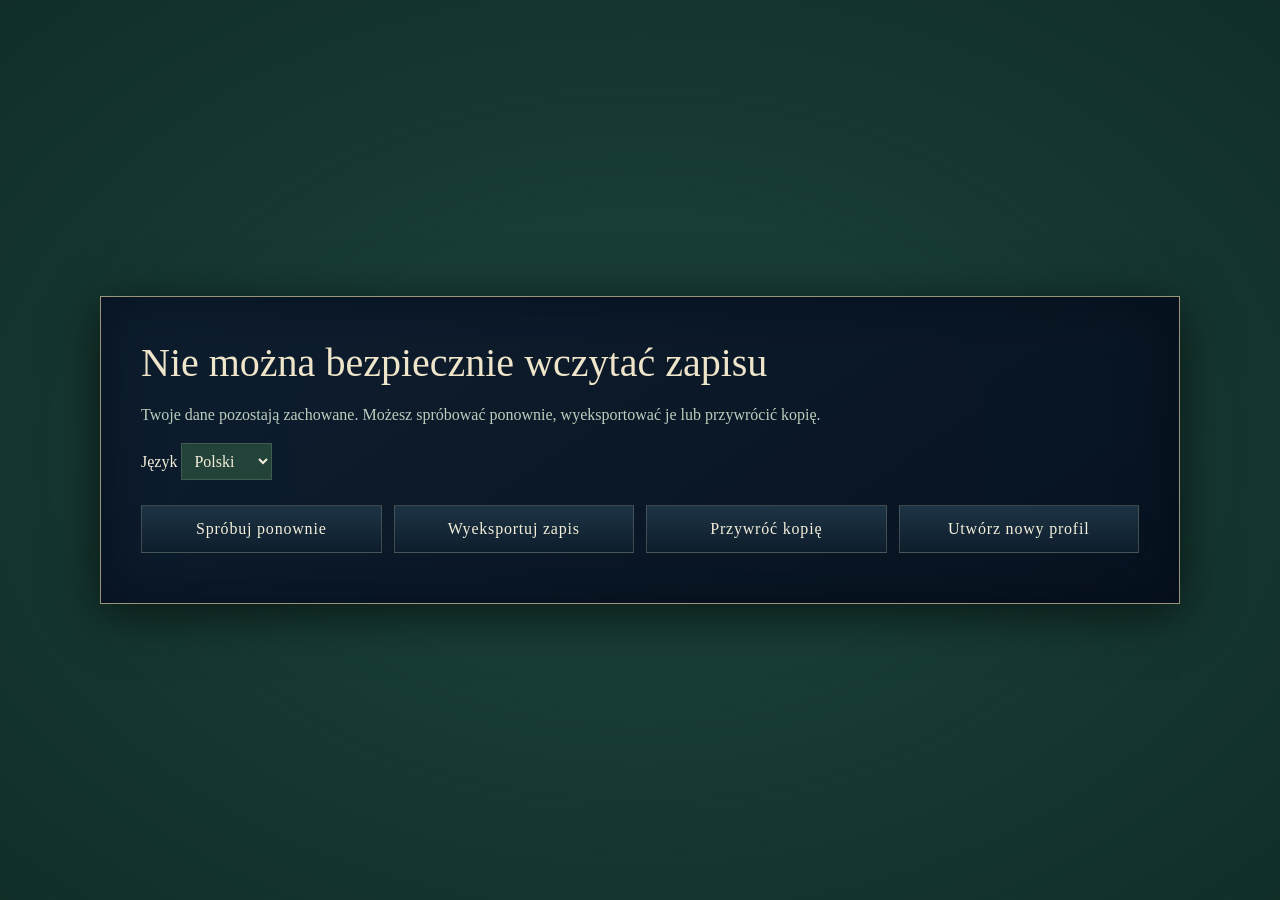
==== play-index.html @ 8e39a774 "Publish English AEREN RC3 showcase and playable downloads" ====
<!doctype html>
<html lang="en">
<head>
<meta charset="utf-8">
<meta name="viewport" content="width=device-width,initial-scale=1">
<meta name="theme-color" content="#102b2b">
<title>AEREN · 1.0.0 Release Candidate</title>
<link rel="stylesheet" href="play-style.css">
</head>
<body>
<canvas id="game" aria-label="AEREN game world">
</canvas>
<div id="vignette">
</div>
<div id="hud" hidden>
</div>
<div id="overlay">
</div>
<div id="toast" role="status" aria-live="polite">
</div>
<div id="debug" hidden>
</div>












































<script src="play-js-boot.js"></script>
</body>
</html>
---- play-style.css ----
:root {
  --cream:#f3efda;
  --muted:#a8b8ac;
  --gold:#e0bd78;
  --green:#a9d999;
  --panel:#102a29f2;
  --line:#ced6a82c;
  color-scheme:dark;
  font-family:Georgia,'Times New Roman',serif;
  color:var(--cream)}
* {
  box-sizing:border-box}
html,body {
  margin:0;
  width:100%;
  height:100%;
  overflow:hidden;
  background:#183c36}
button,input,select {
  font:inherit}
button {
  cursor:pointer;
  color:inherit}
button:focus-visible,input:focus-visible,select:focus-visible {
  outline:2px solid var(--gold);
  outline-offset:4px}
button:disabled {
  cursor:not-allowed;
  opacity:.4}
canvas#game {
  display:block;
  width:100%;
  height:100%;
  position:fixed;
  inset:0}
#vignette {
  position:fixed;
  inset:0;
  pointer-events:none;
  background:radial-gradient(ellipse at center,transparent 38%,#06191660)}
[hidden] {
  display:none!important}
#overlay {
  position:fixed;
  inset:0;
  pointer-events:none;
  display:grid;
  place-items:center}
#overlay>* {
  pointer-events:auto}
.menu {
  width:100%;
  height:100%;
  padding:6vh 6vw;
  background:linear-gradient(90deg,#092321f5 0%,#102c27d9 30%,#102a2733 66%,transparent);
  display:flex;
  flex-direction:column;
  align-items:flex-start;
  overflow:auto}
.eyebrow,.label,.tiny,small {
  font-family:Arial,sans-serif;
  letter-spacing:.18em;
  text-transform:uppercase;
  font-size:10px}
.eyebrow {
  color:var(--gold);
  display:flex;
  align-items:center;
  gap:12px;
  margin-bottom:26px}
.eyebrow:before {
  content:'✦';
  font-size:22px}
.brand {
  font-size:clamp(78px,10vw,148px);
  font-weight:400;
  line-height:.85;
  letter-spacing:.12em;
  margin:4vh 0 0;
  text-shadow:0 3px 40px #071d21}
.subtitle {
  font-size:15px;
  letter-spacing:.46em;
  text-transform:uppercase;
  color:var(--gold);
  margin:24px 0 30px}
.intro {
  font-size:17px;
  line-height:1.65;
  color:#c4d4c4;
  max-width:420px;
  margin:0 0 30px}
.menu nav {
  display:grid;
  width:330px;
  gap:10px}
.btn {
  border:1px solid var(--line);
  background:#163c37d9;
  padding:14px 22px;
  text-align:center;
  transition:background .15s,transform .15s;
  letter-spacing:.05em}
.btn:hover {
  background:#315b4b;
  transform:translateY(-2px)}
.btn.primary {
  background:var(--gold);
  border-color:var(--gold);
  color:#243c31;
  font-weight:bold}
.btn.primary:hover {
  background:#efd4a0}
.btn.ghost {
  background:transparent}
.menu .footer {
  margin-top:auto;
  padding-top:30px;
  color:var(--muted);
  font:11px Arial,sans-serif;
  letter-spacing:.12em}
.menu .worldtag {
  position:absolute;
  right:5vw;
  bottom:8vh;
  text-align:right;
  line-height:1.8;
  color:#ededd4;
  text-shadow:0 1px 6px #092522}
.worldtag strong {
  font-size:22px;
  font-weight:normal}
.panel {
  width:min(1080px,94vw);
  max-height:91vh;
  overflow:auto;
  background:var(--panel);
  border:1px solid #d9c08b48;
  box-shadow:0 30px 140px #041813bf;
  padding:34px 40px;
  backdrop-filter:blur(16px)}
.panel.narrow {
  width:min(570px,92vw)}
.panel h1,.panel h2 {
  font-weight:400;
  margin:8px 0 12px}
.panel h1 {
  font-size:40px}
.panel h2 {
  font-size:29px}
.panel p {
  color:#bbcfbe;
  line-height:1.6}
.panelhead {
  display:flex;
  justify-content:space-between;
  align-items:center;
  gap:20px;
  margin-bottom:22px}
.panelhead p {
  margin:0}
.close {
  background:none;
  border:1px solid var(--line);
  width:35px;
  height:35px;
  font:22px Arial}
.cards {
  display:grid;
  grid-template-columns:repeat(auto-fit,minmax(180px,1fr));
  gap:14px}
.card {
  position:relative;
  display:flex;
  flex-direction:column;
  text-align:left;
  border:1px solid var(--line);
  background:linear-gradient(160deg,#285447,#112e2b);
  padding:23px 19px;
  min-height:245px;
  color:var(--cream);
  transition:transform .15s,border-color .15s}
.card:hover:not(:disabled) {
  transform:translateY(-5px);
  border-color:var(--gold)}
.card.selected {
  border-color:var(--gold);
  box-shadow:inset 0 0 0 1px var(--gold)}
.card .symbol {
  font-size:42px;
  line-height:1;
  margin:4px 0 25px;
  color:var(--accent,var(--gold));
  font-family:Georgia,serif}
.card h3 {
  font-weight:400;
  font-size:22px;
  margin:10px 0}
.card p {
  font-size:13px;
  line-height:1.6;
  margin:8px 0}
.card .label {
  color:var(--accent,var(--gold));
  font-size:9px}
.card .bottom {
  margin-top:auto;
  padding-top:18px;
  color:var(--gold);
  font:11px Arial,sans-serif}
.card.legendary {
  background:linear-gradient(140deg,#594532,#233e33);
  border-color:#dcb57388}
.actions {
  display:flex;
  gap:12px;
  margin-top:25px;
  flex-wrap:wrap}
.actions .btn {
  flex:1}
.hint {
  font:12px/1.8 Arial,sans-serif;
  color:var(--muted)}
kbd {
  display:inline-grid;
  place-items:center;
  border:1px solid #d5ddb04a;
  border-bottom-width:2px;
  border-radius:3px;
  padding:1px 5px;
  font:11px Arial,sans-serif;
  color:#ecedcb;
  min-width:20px}
.settings {
  display:grid;
  gap:19px;
  margin:25px 0}
.setting {
  display:grid;
  grid-template-columns:1fr 1fr;
  gap:20px;
  align-items:center;
  font-size:15px}
.setting input[type=range] {
  width:100%;
  accent-color:var(--gold)}
select {
  background:#23433a;
  border:1px solid var(--line);
  padding:8px;
  color:var(--cream)}
.danger {
  color:#f7a58a}
.catalog {
  display:grid;
  grid-template-columns:repeat(auto-fit,minmax(215px,1fr));
  gap:12px}
.catalog article {
  background:#ffffff06;
  border:1px solid var(--line);
  padding:16px}
.catalog h3 {
  font-size:18px;
  font-weight:400;
  margin:4px 0}
.catalog p {
  font-size:12px;
  line-height:1.6}
.tabs {
  display:flex;
  flex-wrap:wrap;
  gap:7px;
  margin-bottom:20px}
.tabs .btn {
  padding:8px 14px;
  font-size:12px}
.stats {
  display:grid;
  grid-template-columns:repeat(3,1fr);
  gap:15px;
  margin:28px 0}
.stat {
  border-top:1px solid var(--line);
  padding-top:16px}
.stat strong {
  display:block;
  font-size:31px;
  font-weight:normal;
  margin-bottom:8px}
.stat span {
  font:10px Arial;
  letter-spacing:.12em;
  text-transform:uppercase;
  color:var(--muted)}
#hud {
  position:fixed;
  inset:0;
  pointer-events:none;
  font-family:Arial,sans-serif}
.hud-top {
  position:absolute;
  left:30px;
  top:25px;
  display:flex;
  align-items:center;
  gap:14px}
.portrait {
  width:57px;
  height:57px;
  border:1px solid var(--gold);
  background:#183e35d9;
  display:grid;
  place-items:center;
  font:29px Georgia;
  color:var(--gold);
  transform:rotate(45deg)}
.portrait span {
  transform:rotate(-45deg)}
.hpgroup {
  width:230px}
.hpgroup .name {
  font:11px Arial;
  letter-spacing:.18em;
  margin-bottom:8px}
.bar {
  height:9px;
  background:#071b26bb;
  border:1px solid #e4e5ac38;
  overflow:hidden}
.bar i {
  display:block;
  height:100%;
  background:linear-gradient(90deg,#70a271,#c8dc9a);
  transition:width .12s}
.bar.xp {
  height:4px;
  margin-top:6px}
.bar.xp i {
  background:#7fcbd1}
.healthtext {
  display:flex;
  justify-content:space-between;
  color:#e3ebd4;
  font-size:10px;
  margin-top:7px}
.hud-center {
  position:absolute;
  left:50%;
  top:27px;
  transform:translateX(-50%);
  text-align:center;
  text-shadow:0 2px 8px #062523}
.hud-center .biome {
  font:21px Georgia}
.hud-center .timer {
  font-size:11px;
  letter-spacing:.18em;
  color:#d4ddc6;
  margin-top:8px}
.hud-right {
  position:absolute;
  right:28px;
  top:24px;
  text-align:right}
.currency {
  font:16px Georgia;
  color:var(--gold);
  margin-bottom:12px}
#minimap {
  width:146px;
  height:123px;
  border:1px solid #c4ce9855;
  background:#092a28dc;
  border-radius:3px}
.objective {
  position:absolute;
  right:28px;
  top:208px;
  width:230px;
  text-align:right;
  font:12px/1.65 Arial;
  color:#e0e8cd;
  text-shadow:0 1px 5px #102820}
.objective strong {
  font:15px Georgia;
  color:var(--gold)}
.hud-bottom {
  position:absolute;
  bottom:27px;
  left:50%;
  transform:translateX(-50%);
  display:flex;
  gap:10px}
.slot {
  position:relative;
  width:63px;
  height:66px;
  border:1px solid #dbc18877;
  background:#112e2fe8;
  display:flex;
  flex-direction:column;
  align-items:center;
  justify-content:center;
  font:26px Georgia;
  color:var(--gold);
  pointer-events:auto}
.slot small {
  font:9px Arial;
  letter-spacing:0;
  margin-top:4px;
  color:#c8dbc8}
.slot b {
  position:absolute;
  right:4px;
  top:3px;
  font:9px Arial;
  color:#e2e8d5}
.slot .cool {
  position:absolute;
  inset:0;
  display:grid;
  place-items:center;
  background:#071b24bf;
  font:20px Georgia;
  color:white}
.hud-controls {
  position:absolute;
  bottom:30px;
  left:30px;
  color:#e1e4c3;
  font:10px/1.9 Arial}
.buffs {
  position:absolute;
  left:32px;
  top:115px;
  font:12px/1.7 Arial;
  color:#cce3b5;
  max-width:310px}
.bossbar {
  position:absolute;
  left:30%;
  right:30%;
  top:91px;
  text-align:center;
  font:17px Georgia;
  color:#f3d9ad}
.bossbar .bar {
  margin-top:7px;
  height:7px}
.bossbar .bar i {
  background:linear-gradient(90deg,#985d70,#efaa89)}
.interaction {
  position:absolute;
  left:50%;
  bottom:116px;
  transform:translateX(-50%);
  padding:10px 20px;
  background:#0b2929e8;
  border:1px solid var(--line);
  color:#f0dfaf;
  font:14px Georgia}
.toast {
  background:#142f2cf2;
  border:1px solid #bdb77a75;
  padding:14px 25px;
  margin-top:8px;
  animation:toast-in .25s ease-out;
  font:15px Georgia;
  text-align:center;
  box-shadow:0 7px 30px #03181260}
#toast {
  position:fixed;
  top:18%;
  left:50%;
  transform:translateX(-50%);
  pointer-events:none;
  z-index:10}
.toast small {
  display:block;
  margin-top:6px;
  color:var(--gold)}
@keyframes toast-in {
  from {
  opacity:0;
  transform:translateY(-10px)}
to {
  opacity:1;
  transform:translateY(0)}
}
#debug {
  position:fixed;
  right:10px;
  bottom:12px;
  width:245px;
  padding:14px;
  background:#06121bf2;
  border:1px solid #8caac7;
  z-index:20;
  font:11px/1.7 monospace}
#debug button {
  background:#213c3a;
  border:1px solid #819c8d;
  margin:3px;
  padding:5px;
  font-size:10px}
.rule {
  height:1px;
  background:var(--line);
  margin:22px 0}
.hero-detail {
  padding:16px 0 0;
  font:13px/1.7 Arial;
  color:#c6dac8}
.seed {
  font-family:monospace;
  font-size:11px;
  color:#8daf9e}
.toggle-row {
  display:flex;
  gap:20px;
  margin:20px 0;
  font:13px Arial;
  color:#c4d9c6}
.toggle-row input {
  accent-color:var(--gold)}
@media(max-width:780px) {
  .panel {
  padding:20px}
.cards {
  grid-template-columns:repeat(2,1fr)}
.card {
  min-height:180px;
  padding:15px}
.card .symbol {
  margin-bottom:8px;
  font-size:30px}
.brand {
  font-size:83px}
.menu {
  padding:5vh 6vw}
.menu .worldtag {
  display:none}
.hud-center {
  top:105px}
.hud-center .biome {
  font-size:15px}
.hud-top {
  left:18px}
.hpgroup {
  width:155px}
.hud-right {
  right:15px}
#minimap {
  width:108px;
  height:90px}
.objective {
  top:170px;
  right:15px;
  width:170px;
  font-size:10px}
.hud-controls {
  display:none}
.bossbar {
  top:151px;
  left:15%;
  right:25%}
.hud-bottom {
  bottom:15px}
.slot {
  width:50px;
  height:54px}
.subtitle {
  font-size:12px}
.stats {
  gap:8px}
.stat strong {
  font-size:25px}
}
@media(prefers-reduced-motion:reduce) {
  * {
  transition:none!important;
  animation:none!important}
}

/* Notifications stay outside the combat focus and hide while choosing cards. */
#toast { top:auto; bottom:124px; left:28px; transform:none; width:min(380px,calc(100vw - 56px)); }
.toast { text-align:left; padding:13px 17px; }
.toast small { font-size:9px; line-height:1.6; }
#overlay[data-modal="true"] ~ #toast { display:none; }
.hero-cards .card { min-height:190px; }
.hero-art { display:grid; place-items:center; width:68px; height:75px; margin:12px 0; font-size:38px; color:#f4e5b7; border:1px solid #d9c28a55; background:linear-gradient(150deg,#719568,#243b38); clip-path:polygon(50% 0,90% 22%,100% 76%,50% 100%,0 76%,10% 22%); }
.hero-sol { background:linear-gradient(145deg,#c07d55,#694d6f); clip-path:polygon(50% 0,95% 50%,85% 100%,15% 100%,5% 50%); }
.hero-niva { background:linear-gradient(145deg,#c6edf0,#478eaf); clip-path:polygon(50% 0,100% 30%,80% 100%,20% 100%,0 30%); }
.hero-orren { background:linear-gradient(145deg,#b9b89a,#566d7e); clip-path:polygon(0 10%,100% 10%,100% 70%,50% 100%,0 70%); }
.hero-vesper { background:linear-gradient(145deg,#ab8eb9,#393651); clip-path:polygon(50% 0,85% 35%,100% 100%,50% 82%,0 100%,15% 35%); }
.mission-grid { display:grid; grid-template-columns:repeat(3,1fr); gap:9px; }
.mission-grid small { display:block; margin-top:8px; font-size:9px; }
.mastery-grid { display:grid; grid-template-columns:repeat(3,1fr); gap:12px; }
.mastery-node { padding:18px; border:1px solid #bbc5a42f; background:linear-gradient(145deg,#233f3d,#122c2c); }
.mastery-node.learned { border-color:#dab77170; }
.mastery-node h3 { font-weight:normal; margin:8px 0; }
.mastery-node .symbol { color:#e2be81; font-size:25px; }
.mastery-node p { font-size:12px; min-height:44px; }
.mastery-node button { width:100%; font-size:12px; padding:11px; }
.card:focus-visible { outline:3px solid #f4d995; outline-offset:3px; transform:translateY(-4px); box-shadow:0 0 24px #e2c78520; }
.btn:focus-visible { outline:3px solid #f4d995; background:#52674c; }
.btn.primary:focus-visible { background:#f0d99d; }
.card.mythic { background:linear-gradient(145deg,#513652,#173536); border-color:#df9bc2; }
@media(max-width:780px) { .mastery-grid,.mission-grid {grid-template-columns:repeat(2,1fr)} .hero-cards {grid-template-columns:repeat(2,1fr)} .hero-art {height:50px;width:46px;font-size:28px} }
/* Windows display scaling can make the default window narrower in CSS pixels. */
.binding-grid {display:grid;grid-template-columns:repeat(3,1fr);gap:8px}
.binding-grid .btn {text-align:left;font-size:12px}
.binding-grid strong {display:block;color:#f3d492;margin-top:8px}
@media(max-width:780px){.binding-grid{grid-template-columns:repeat(2,1fr)}}
@media(min-width:781px) and (max-width:1100px) {
  .hud-top {left:18px;top:23px;gap:12px}
  .portrait {width:40px;height:40px;font-size:24px}
  .hpgroup {width:170px}
  .hud-center {left:calc(50% + 20px);width:calc(100% - 530px);top:24px}
  .hud-center .biome {font-size:16px;line-height:1.2}
  .hud-center .timer {font-size:9px;letter-spacing:.07em;line-height:1.6}
  .hud-right {right:18px;top:23px}
  #minimap {width:100px;height:84px}
  .objective {right:18px;top:157px;width:165px;font-size:10px}
  .objective strong {font-size:12px}
  .bossbar {top:110px;left:28%;right:25%;font-size:14px}
  .buffs {left:18px;top:102px;max-width:175px;font-size:10px}
  .hud-controls {left:18px;font-size:9px;bottom:22px}
  .hud-bottom {bottom:20px;gap:8px}
  .slot {width:50px;height:54px}
  #toast {width:300px;bottom:103px;left:18px}
}
:root { --aeren-version: '2.3.0'; }
.potion22 { position:absolute; bottom:12px; right:18px; color:#c5f4d2; font-size:12px; text-shadow:0 2px 3px #14212e; }
.extra22 { border-color:#bfa879; }
.menu23{padding-top:3vh!important;max-width:850px!important}.menu23 .brand{font-size:clamp(55px,9vh,110px)}.menu23 nav{display:grid;grid-template-columns:1fr 1fr;gap:8px;max-width:700px}.menu23 .intro{margin:10px 0}.wallet23{display:flex;gap:12px;flex-wrap:wrap;margin:14px 0;color:#d6c391}.wallet23>span{padding:9px 12px;background:#101923e8;border:1px solid #57605d;border-radius:5px}.wallet23 small{display:block;font-size:11px}.wallet23 .silver{color:#c6dce9}.wallet23 .crystals{color:#ceadf1}.wallet23 .tokens{color:#90decd}.forge23{display:grid;grid-template-columns:minmax(250px,1fr) 2fr;gap:20px}.forge23 canvas{width:100%;max-width:360px;border:1px solid #4b6571}.compact23{min-height:120px!important;padding:12px!important}.compact23 .symbol{font-size:25px}.compact23 h3{font-size:15px}progress{width:100%;accent-color:#b6d797}
.top23{position:absolute;top:12px;left:50%;transform:translateX(-50%);text-align:center;width:min(580px,65vw);padding:9px 16px;background:#111b27de;border:1px solid #65756b;border-radius:6px;color:#eef4dc;text-shadow:0 1px 3px #000}.top23>span,.top23>strong{display:block}.top23 strong{font:18px Georgia;color:#eed6a0}.top23>span{font-size:12px;margin-top:4px}.top23 .bar{height:7px}.map23{position:absolute;right:14px;top:14px;width:146px;height:123px;border:2px solid #83928a;border-radius:8px;box-shadow:0 4px 18px #080e17}
.dock23{--opacity:.94;--hp:#86d79c;position:absolute;bottom:12px;left:50%;transform:translateX(-50%);width:min(990px,calc(100vw - 24px));padding:13px 18px 9px;display:grid;grid-template-columns:290px 1fr;gap:8px 18px;background:rgb(12 22 33 / var(--opacity));border:1px solid #809284;border-top:3px solid #b0a17b;border-radius:16px;box-shadow:0 5px 24px #060b16b0;color:#ecf5e2;pointer-events:auto;font-family:system-ui,sans-serif;box-sizing:border-box}.dock23[data-align=left]{left:12px;transform:none}.dock23[data-align=right]{left:auto;right:12px;transform:none}.vitals23{display:flex;align-items:center;gap:12px}.meters23{flex:1;min-width:0}.meters23>strong{font-size:13px;letter-spacing:.05em}#portrait23{display:flex;align-items:center;justify-content:center;width:56px;height:64px;background:linear-gradient(140deg,#394849,#171f30);border:2px solid #a5b894;border-radius:45%;font-size:34px;flex-shrink:0}#portrait23.ornate23{outline:3px double #f1d3a2;outline-offset:3px}.health23{position:relative;height:25px;margin-top:7px;background:#080e18;border:2px solid #c5c7ae;border-radius:5px;box-shadow:0 2px 7px #000;overflow:hidden}.health23 i,.xp23 i{position:absolute;left:0;top:0;bottom:0;width:100%;background:var(--hp);transition:width .22s ease,background .3s}.health23 #hp-trail23{background:#fff0c1;transition:width .6s .2s}.health23 b,.xp23 b{position:relative;display:block;text-align:center;font:700 12px/21px system-ui;color:white;text-shadow:0 1px 3px #000,1px 0 2px #000,-1px 0 2px #000}.xp23{height:13px;position:relative;margin-top:4px;border:1px solid #677e89;overflow:hidden;border-radius:3px;background:#172031}.xp23 i{background:#548fa9}.xp23 b{font-size:9px;line-height:12px}.meters23>small{font-size:10px;display:block;margin-top:6px;color:#c6d7d7}.dock23[data-health=warn]{--hp:#bfd16b}.dock23[data-health=low],.dock23[data-health=critical]{--hp:#e66265}.dock23[data-health=critical] .health23{animation:hpborder23 1.8s ease-in-out infinite}.healing23{filter:brightness(1.45)}
.abilities23{display:flex;align-items:center;justify-content:center;gap:9px}.skill23{--cd:0%;position:relative;width:62px;height:73px;flex-shrink:0;border:2px solid #91b4a4;border-radius:13px;background:linear-gradient(140deg,#253c40,#162532);text-align:center;box-sizing:border-box;color:#f4e6bb;box-shadow:0 0 6px #a1e2c41a;cursor:help}.skill23>b{position:absolute;top:3px;left:0;right:0;font:700 10px system-ui;color:#fff}.skill23>span{display:block;font-size:28px;line-height:58px;margin-top:5px}.skill23>small{position:absolute;bottom:4px;left:0;right:0;font:9px system-ui;color:#d2e5de}.skill23.cooling23{background:conic-gradient(#151e30ec var(--cd),#2d424a 0);border-color:#718291}.skill23.cooling23>span{opacity:.35}.skill23>em{position:absolute;top:27px;left:0;right:0;font:700 19px system-ui;font-style:normal;color:white;text-shadow:0 2px 3px #000}.skill23.ultimate23{width:72px;height:83px;border-color:#e1c591;color:#ffe0a9}.skill23.ultimate23>span{line-height:68px}.skill23.ultimate23>em{top:31px}.inventory23{grid-column:1/-1;display:flex;justify-content:space-between;border-top:1px solid #788c6a50;padding-top:6px;font:11px system-ui;color:#c3d2c4}#gold-text{color:#f1d293}#weaponstats23{grid-column:1/-1;text-align:center;font:10px system-ui;color:#aebfc6}#buffs{font-size:10px;color:#f1b98c;grid-column:1/-1;text-align:center}.dock23[data-layout=round] .abilities23{min-height:108px;gap:12px}.dock23[data-layout=round] .skill23{border-radius:50%;width:65px;height:65px;background:conic-gradient(#233444 var(--cd),#a7cdb6 0);border:2px solid #789388;box-shadow:inset 0 0 0 4px #12222ee8}.dock23[data-layout=round] .skill23>span{font-size:26px;line-height:48px}.dock23[data-layout=round] .skill23>em{top:22px}.dock23[data-layout=round] .skill23:nth-child(2n){transform:translateY(14px)}.dock23[data-layout=round] .skill23:nth-child(2n+1){transform:translateY(-10px)}.dock23[data-layout=round] .ultimate23{width:82px;height:82px}.dock23[data-layout=round] .ultimate23>span{line-height:65px}.dock23[data-layout=round] .ultimate23>em{top:31px}.dock23[data-size=small]{zoom:.88}.dock23[data-size=large]{zoom:1.12}
#danger23{position:absolute;inset:0;pointer-events:none;background:radial-gradient(ellipse at center,transparent 48%,#aa152655 90%,#bd102ca0 100%);opacity:0}#danger23[data-level=low]{animation:danger23 3.6s ease-in-out infinite}#danger23[data-level=critical]{animation:danger23 2.6s ease-in-out infinite;background:radial-gradient(ellipse at center,transparent 42%,#a4162c70 90%,#bc163cba 100%)}#danger23[data-level=off]{display:none}@keyframes danger23{0%,100%{opacity:calc(.35 * var(--strength))}50%{opacity:calc(.7 * var(--strength))}}@keyframes hpborder23{50%{border-color:#ff576a;box-shadow:0 0 10px #ff576a80}}
#hud .interaction{bottom:225px;max-width:80vw}#toast{bottom:235px}.dock23 [hidden]{display:none!important}
@media(max-width:1100px){.dock23{grid-template-columns:230px 1fr;gap:6px 10px;padding:10px;width:calc(100vw - 24px)}.skill23{width:51px;height:65px}.skill23.ultimate23{width:60px;height:74px}.abilities23{gap:5px}.dock23[data-layout=round] .skill23{width:54px;height:54px}.dock23[data-layout=round] .ultimate23{width:66px;height:66px}.dock23[data-layout=round] .abilities23{gap:7px}.dock23[data-size=large]{zoom:1}#portrait23{width:40px;height:53px;font-size:28px}.map23{width:112px;height:94px}.top23{width:55vw}.forge23{grid-template-columns:1fr}.menu23 nav{max-width:none}}
@media(max-width:760px){.dock23{grid-template-columns:1fr;max-width:610px;padding:8px;bottom:6px}.vitals23{max-width:480px;width:100%;margin:auto}.meters23{display:grid;grid-template-columns:1fr 1fr;gap:3px 10px}.meters23>strong,.meters23>small{grid-column:1/-1}.health23,.xp23{margin:0;height:20px}.xp23 b{line-height:18px}.skill23{width:49px;height:57px}.skill23>span{line-height:43px;font-size:23px}.skill23>em{top:21px}.skill23.ultimate23{width:57px;height:64px}.skill23.ultimate23>span{line-height:50px}.dock23[data-layout=round] .abilities23{min-height:80px;gap:7px}.dock23[data-layout=round] .skill23{width:47px;height:47px}.dock23[data-layout=round] .ultimate23{width:58px;height:58px}.dock23[data-layout=round] .skill23>b{font-size:9px}.dock23[data-layout=round] .skill23>small{font-size:8px}.inventory23{font-size:9px}#weaponstats23{font-size:9px}.top23{left:10px;transform:none;width:calc(100vw - 140px)}.top23 strong{font-size:13px}.top23>span{font-size:10px}.map23{right:9px;top:10px}.menu23 nav{grid-template-columns:1fr 1fr}.wallet23{gap:5px}.wallet23>span{padding:5px}.menu23 .btn{font-size:12px;padding:10px}.dock23[data-size=small]{zoom:1}}
@media(max-height:650px){.dock23{padding-top:7px;padding-bottom:5px;bottom:5px}.dock23[data-layout=round] .abilities23{min-height:85px}#weaponstats23{display:none}.top23{top:5px;padding:5px}.menu23 .brand{font-size:55px}.menu23 .hint{font-size:10px}.menu23 nav .btn{padding:8px}#hud .interaction{bottom:195px}#toast{bottom:200px}}
@media(prefers-reduced-motion:reduce){#danger23[data-level=low],#danger23[data-level=critical]{animation:none;opacity:calc(.5 * var(--strength))}.dock23[data-health=critical] .health23{animation:none;border-color:#ff576a}}
@media(min-width:1101px) and (min-height:701px){.dock23[data-layout=round] .abilities23{position:relative;min-height:148px;display:block}.dock23[data-layout=round] .skill23{position:absolute;transform:none}.dock23[data-layout=round] .skill23:nth-child(1){left:0;top:8px}.dock23[data-layout=round] .skill23:nth-child(2){left:9%;top:79px}.dock23[data-layout=round] .skill23:nth-child(3){left:23%;top:21px}.dock23[data-layout=round] .skill23:nth-child(4){left:47%;top:0}.dock23[data-layout=round] .skill23:nth-child(5){left:58%;top:66px}.dock23[data-layout=round] .skill23:nth-child(6){left:82%;top:80px}.dock23[data-layout=round] .skill23:nth-child(7){left:82%;top:3px}.dock23[data-layout=round] .abilities23:before{content:'';position:absolute;left:6%;right:7%;top:25px;height:90px;border:1px solid #acbd8e35;border-radius:50%;pointer-events:none}}
.dock23[data-layout=round] .skill23{background:radial-gradient(circle at center,#192c39 62%,transparent 65%),conic-gradient(#344557 var(--cd),#a7cdb6 0)}.dock23[data-layout=round] .ultimate23{background:radial-gradient(circle at center,#222b39 62%,transparent 65%),conic-gradient(#3d4052 var(--cd),#e3c994 0)}
.menu23 nav{width:580px;max-width:100%}.menu23 nav .btn{min-height:48px}.menu23 .wallet23{max-width:100%}.menu23 .brand{margin-top:1vh}.menu23 .eyebrow{margin-bottom:12px}
/* AEREN's forged-metal HUD, following the supplied art direction. */
:root{--theme:#37ccff;--theme-deep:#167abf;--theme-light:#e2fbff}
#hud.fantasy23 .ornate23{background-image:var(--ornate);background-size:100% 100%;background-repeat:no-repeat;background-color:transparent;border:0;border-radius:0;box-shadow:none;filter:drop-shadow(0 4px 4px #0009)}
#hud.fantasy23 .top23{top:12px;width:min(550px,46vw);padding:20px 46px 17px;min-height:126px;font-family:Georgia,serif;background-color:transparent;text-shadow:0 2px 3px #000;box-sizing:border-box}
#hud.fantasy23 .top23 strong{font:23px Georgia;color:#f4f0e9;letter-spacing:.01em}#hud.fantasy23 .top23>span{font-size:12px;margin-top:5px;color:#dfebf4}#hud.fantasy23 .top23 #objective{font:13px Georgia;margin-top:5px}.missionline24{height:5px;background:#050b13;border:1px solid #9a9079;box-shadow:0 1px 2px #000;margin:8px 4px 0;position:relative}.missionline24 i{position:absolute;inset:0 auto 0 0;background:linear-gradient(90deg,var(--theme-deep),var(--theme-light));box-shadow:0 0 6px var(--theme)}.missionline24:after{content:'◆';color:var(--theme);position:absolute;left:49%;top:-9px;font-size:17px;text-shadow:0 0 3px #fff}.treasury23{position:absolute;top:26px;left:20px;width:300px;min-height:75px;display:flex;align-items:center;justify-content:center;gap:22px;padding:17px 26px;color:#faf7e5;font:700 17px Georgia;pointer-events:auto}.treasury23 #gold-text{font:700 18px Georgia;color:#ffdb8c}.treasury23 #shards24{color:#a7ecff}.treasury23 #crystals24{color:#d19aff}
.compass24{position:absolute;right:23px;top:30px;width:173px;height:173px;background:radial-gradient(circle,#164c72,#08172a 65%);border-radius:50%;border:6px ridge #abaf9d;outline:3px solid #0d1d31;box-shadow:0 0 0 5px var(--theme-deep),0 7px 12px #041126aa;pointer-events:auto}.compass24:before,.compass24:after{content:'';position:absolute;inset:-17px;border:2px solid var(--theme-light);clip-path:polygon(49% 0,52% 9%,58% 8%,58% 14%,92% 43%,100% 50%,89% 54%,91% 62%,56% 88%,50% 100%,45% 90%,39% 90%,12% 61%,0 50%,11% 46%,11% 39%,44% 12%);background:linear-gradient(140deg,var(--theme-light),var(--theme-deep) 36%,#071322 40%,var(--theme) 50%,#071626 60%,var(--theme-light));z-index:-1}.compass24:after{inset:-10px;transform:rotate(45deg);opacity:.7}#hud.fantasy23 .map23{inset:5px;position:absolute;width:calc(100% - 10px);height:calc(100% - 10px);border-radius:50%;border:1px solid var(--theme-deep);box-shadow:inset 0 0 14px #06101d;opacity:.9}.compassNorth24{position:absolute;top:-4px;left:47%;color:#fbf4de;font:10px Georgia}.compassGem24{position:absolute;top:-22px;left:calc(50% - 6px);height:25px;width:12px;clip-path:polygon(50% 0,100% 45%,50% 100%,0 45%);background:linear-gradient(110deg,white 20%,var(--theme) 35%,var(--theme-deep) 70%,white);filter:drop-shadow(0 0 5px white)}
#hud.fantasy23 .dock23{width:min(1680px,calc(100vw - 30px));bottom:15px;display:grid;grid-template-columns:31% 49% 18%;column-gap:1%;row-gap:0;align-items:end;padding:0;border:0;border-radius:0;box-shadow:none;background:transparent;color:#eff6ff;min-height:178px;pointer-events:none;--hp:#86d79c}
#hud.fantasy23 .dock23[data-health=warn]{--hp:#bfd16b}#hud.fantasy23 .dock23[data-health=low],#hud.fantasy23 .dock23[data-health=critical]{--hp:#ee526a}#hud.fantasy23 .dock23>*{pointer-events:auto}#hud.fantasy23 .hero24{position:relative;min-height:166px;padding:19px 28px 17px 112px;display:flex;align-items:center}.heroInfo24{min-width:0;width:100%}.identity24{display:flex;align-items:center;gap:12px;margin-bottom:5px}.identity24>div:last-child{display:flex;flex-direction:column}.identity24 strong{font:700 20px Georgia}.identity24 #level-text{font:11px Georgia;letter-spacing:.05em;margin-top:4px}#hud.fantasy23 #portrait23{height:49px;width:49px;border:3px ridge #b6a384;outline:2px solid #0b1828;overflow:hidden;flex-shrink:0;border-radius:50%;padding:0;background:#0b1828}#portrait23 svg{width:100%;height:100%}
.ruby24{position:absolute;left:2px;bottom:-7px;width:110px;height:201px;filter:drop-shadow(0 0 4px #080f23);background:linear-gradient(110deg,#beb49b,#121c29 25%,#f1dab0 50%,#122034 68%,#817569);clip-path:polygon(50% 0,96% 29%,93% 73%,50% 100%,4% 73%,0 29%);border:0}.ruby24:before{content:'';position:absolute;inset:6px;background:var(--theme-deep);clip-path:inherit}.ruby24:after{content:'';position:absolute;inset:10px;background:#070e1b;clip-path:inherit}.rubyArt24{position:absolute;inset:18px 7px 17px;z-index:1;filter:brightness(calc(.45 + var(--health,.8) * .55)) saturate(1.3)}.rubyArt24 svg{width:100%;height:100%}.ruby24 b{position:absolute;z-index:3;top:60%;left:0;right:0;text-align:center;color:#fff;font:700 20px Georgia;text-shadow:0 2px 3px #000;background:linear-gradient(90deg,transparent,#210516cc,transparent);padding:6px 0}.ruby24 small{position:absolute;z-index:3;top:78%;left:0;right:0;text-align:center;color:#ffc8d3;font:8px Georgia;letter-spacing:.18em}#hud.fantasy23 [data-health=critical] .rubyArt24{animation:rubyAlarm24 2s infinite}@keyframes rubyAlarm24{50%{filter:brightness(1.4) saturate(1.4)}}
#hud.fantasy23 .health23{height:8px;border:1px solid #8d9288;margin:4px 0;box-shadow:none;border-radius:1px}#hud.fantasy23 #hp-text{position:absolute;clip-path:inset(50%);width:1px;height:1px}#hud.fantasy23 .xp23{height:5px;border:0;border-bottom:1px solid #807761;border-radius:0}#hud.fantasy23 .xp23 b{display:none}#hud.fantasy23 .xp23 i{background:linear-gradient(90deg,var(--theme-deep),var(--theme-light))}#heroStats24{display:grid;grid-template-columns:1fr 1fr;gap:6px 10px;font:10px Georgia;margin-top:8px}#heroStats24 span{white-space:nowrap;display:flex;justify-content:space-between;gap:5px}#heroStats24 b{font-weight:400;color:white}
#hud.fantasy23 .combat24{padding:25px 30px 17px;min-height:168px;position:relative}#hud.fantasy23 .abilities23,#hud.fantasy23 .dock23[data-layout=round] .abilities23{display:flex;position:relative;align-items:center;justify-content:space-around;gap:7px;min-height:100px}#hud.fantasy23 .dock23 .abilities23:before{display:none}#hud.fantasy23 .dock23 .skill23,#hud.fantasy23 .dock23[data-layout=round] .skill23{position:relative;inset:auto;transform:none;width:clamp(48px,5.4vw,79px);height:78px;border:0;border-radius:0;background:linear-gradient(135deg,#d6c69c,#172a3a 18%,var(--spell) 24%,#172737 29%,#030b19 68%,var(--spell) 83%,#d5c69b 91%,#213747);box-shadow:0 0 7px #071529;clip-path:polygon(15% 0,85% 0,100% 15%,100% 85%,85% 100%,15% 100%,0 85%,0 15%);overflow:visible;color:#f2e5b8;flex:0 1 79px;margin-bottom:19px}
#hud.fantasy23 .skill23:before{content:'';position:absolute;inset:5px;clip-path:inherit;background:radial-gradient(ellipse at 50% 60%,color-mix(in srgb,var(--spell),transparent 72%),#040b16 78%);border:1px solid #778885}#hud.fantasy23 .dock23 .skill23>span,#hud.fantasy23 .dock23[data-layout=round] .skill23>span{position:absolute;inset:7px 7px 15px;margin:0;line-height:1;display:block;font-size:0;filter:drop-shadow(0 0 4px var(--spell));opacity:1}#hud.fantasy23 .skill23 svg{width:100%;height:100%}#hud.fantasy23 .dock23 .skill23>b{position:absolute;bottom:3px;top:auto;left:9px;right:9px;z-index:4;background:#071322ec;border-top:1px solid #b8ab83;font:11px Georgia;line-height:15px;height:16px;white-space:nowrap;color:#fff}#hud.fantasy23 .dock23 .skill23>small{display:none}#hud.fantasy23 .dock23 .skill23>em,#hud.fantasy23 .dock23[data-layout=round] .skill23>em{top:22px;font:700 23px Georgia;text-shadow:0 2px 4px #000,0 0 7px #000}#hud.fantasy23 .skill23.cooling23:before{background:conic-gradient(#08101edb var(--cd),var(--spell) 0);opacity:.85}#hud.fantasy23 .skill23.cooling23>span{opacity:.28}.ranks24{position:absolute;bottom:20px;left:8px;right:8px;display:flex;gap:4px;justify-content:center;z-index:2}.ranks24 i{width:5px;height:6px;transform:rotate(35deg);background:#182431;border:1px solid #ac9162}.ranks24 i.earned24{background:linear-gradient(120deg,#fff9bc,#c18b22);box-shadow:0 0 3px #ebd568}
#hud.fantasy23 .inventory23{font:9px Georgia;color:#c1d5e5;border:0;padding:0 5px;position:absolute;bottom:17px;left:32px;right:32px;display:flex}#hud.fantasy23 #weaponstats23{font:8px Georgia;position:absolute;bottom:5px;left:26px;right:26px;color:#a8bac9;white-space:nowrap;overflow:hidden;text-overflow:ellipsis}#hud.fantasy23 .utility24{padding:21px 22px 19px;min-height:160px}#hud.fantasy23 .utility24 .utilitySkill24{position:relative;height:35px;width:100%;display:flex;align-items:center;margin:0;border:0;border-radius:0;box-shadow:none;background:none;clip-path:none;border-bottom:1px solid #8caecb32}#hud.fantasy23 .utilitySkill24:before{display:none}#hud.fantasy23 .utilitySkill24>span{position:static;display:block;height:31px;width:31px;margin:0;flex-shrink:0;font-size:0;opacity:1}#hud.fantasy23 .utilitySkill24>b{position:static;display:block;height:auto;font:11px Georgia;border:1px solid #afa17d;padding:3px 5px;min-width:28px;margin:0 7px;line-height:15px;background:#061221}#hud.fantasy23 .utilitySkill24>small{position:static;display:block;font:9px Georgia;order:3;margin-left:auto}#hud.fantasy23 .utilitySkill24>em{position:absolute;top:5px;left:2px;right:auto;font-size:16px}#hud.fantasy23 .utilitySkill24 label{font:11px Georgia;white-space:nowrap;display:block}.interactKey24{height:33px;display:flex;align-items:center;font:11px Georgia;gap:7px}.utilIcon24{width:31px;height:31px;display:block}.utilIcon24 svg{width:100%;height:100%}.interactKey24 kbd{font:11px Georgia;border:1px solid #afa17d;padding:3px 8px;background:#061221}#hud.fantasy23 #buffs{grid-column:1/-1;font:10px Georgia;text-shadow:0 1px 3px black;position:absolute;bottom:-11px;width:100%}
#hud.fantasy23 #danger23{z-index:0}#hud.fantasy23 .interaction{bottom:220px}.spellArt24{height:90px;display:block!important}.spellArt24 svg{width:85px;height:85px;filter:drop-shadow(0 0 9px var(--accent,#7796a2))}.card:has(.spellArt24){background:linear-gradient(145deg,#122136,#07121eee);border:2px ridge var(--accent,#758b89);box-shadow:inset 0 0 22px #0008,0 4px 12px #0004}.panel{background:linear-gradient(145deg,#122a36fa,#080f1df5);border:1px solid #9a947b;box-shadow:inset 0 0 55px #030b1599,0 10px 45px #0009}.panel>h1{color:#efe5ca}.btn{background:linear-gradient(#1d3444,#0e1d2c);border-color:#81897966}.btn:hover{background:linear-gradient(#345e69,#1e3d4a)}.mastery-node{background:linear-gradient(130deg,#1b2e3c,#0c1828)}
@media(min-width:1700px){#hud.fantasy23 .dock23{min-height:195px}.ruby24{height:232px;width:130px}#hud.fantasy23 .hero24{padding-left:137px;min-height:185px}#hud.fantasy23 .combat24{min-height:185px;padding-top:28px}#hud.fantasy23 .utility24{min-height:179px;padding-top:28px}.compass24{width:192px;height:192px}.treasury23{width:325px}#hud.fantasy23 .dock23 .skill23{height:87px}#hud.fantasy23 .utility24 .utilitySkill24{height:38px}.interactKey24{height:38px}}
@media(max-width:1150px){#hud.fantasy23 .dock23{grid-template-columns:32% 48% 18%;width:calc(100vw - 16px);bottom:9px}#hud.fantasy23 .hero24{padding:20px 22px 18px 83px}.ruby24{width:82px;height:175px;bottom:0}.ruby24 b{font-size:16px}#hud.fantasy23 #portrait23{width:35px;height:35px}.identity24{gap:7px}.identity24 strong{font-size:17px}#heroStats24{font-size:8px;gap:5px}#hud.fantasy23 .combat24{padding:25px 22px 17px}#hud.fantasy23 .dock23 .skill23{height:68px;min-width:39px}.ranks24{gap:2px;left:5px;right:5px}.ranks24 i{width:4px;height:5px}#hud.fantasy23 .utility24{padding:21px 16px 19px}#hud.fantasy23 .utilitySkill24 label{font-size:9px}#hud.fantasy23 .utilitySkill24>b{font-size:9px;margin:0 4px;padding:2px}.treasury23{width:235px;top:20px;left:10px;font-size:13px;gap:10px;padding:15px 20px}#hud.fantasy23 .treasury23 #gold-text{font-size:14px}.compass24{width:125px;height:125px;right:20px;top:29px}#hud.fantasy23 .top23{width:46vw;padding:20px 30px 17px}#hud.fantasy23 .top23 strong{font-size:19px}#hud.fantasy23 .top23>span{font-size:10px}}
@media(max-width:850px){#hud.fantasy23 .dock23{grid-template-columns:36% 63%;gap:1%;min-height:158px}.ruby24{width:69px;height:150px;bottom:11px}.ruby24 b{font-size:13px}#hud.fantasy23 .hero24{padding:18px 18px 18px 73px;min-height:155px}#hud.fantasy23 .combat24{min-height:155px;padding:23px 20px 26px}#hud.fantasy23 .utility24{position:absolute;right:20px;bottom:6px;width:calc(63% - 35px);min-height:0;height:26px;padding:0;background:none;filter:none;display:flex;gap:9px}.utility24 #utilitySlots24{display:flex;gap:10px;flex:1}#hud.fantasy23 .utility24 .utilitySkill24{height:26px;width:auto;flex:1;border:0}#hud.fantasy23 .utilitySkill24>span{width:24px;height:24px}#hud.fantasy23 .utilitySkill24 label,#hud.fantasy23 .interactKey24>span:last-child{display:none}.interactKey24{height:26px;gap:2px}.utilIcon24{width:24px;height:24px}#hud.fantasy23 .inventory23{bottom:30px;left:23px;right:23px;font-size:8px}#hud.fantasy23 #weaponstats23{display:none}#hud.fantasy23 .dock23 .skill23{height:64px;margin-bottom:20px}#hud.fantasy23 .abilities23{gap:5px}#hud.fantasy23 .top23{top:8px;left:50%;transform:translateX(-50%);width:46vw;min-height:95px;padding:17px 27px 15px}#hud.fantasy23 .top23 strong{font-size:16px}#hud.fantasy23 .top23 #objective{font-size:10px}.treasury23{width:180px;top:15px;gap:8px;font-size:11px;min-height:63px;padding:15px}#hud.fantasy23 .treasury23 #gold-text{font-size:12px}.compass24{width:92px;height:92px;right:18px;top:20px}.identity24{gap:5px;flex-wrap:wrap}.identity24 strong{font-size:14px}#hud.fantasy23 #portrait23{width:30px;height:30px}.identity24 #level-text{font-size:9px}#heroStats24{grid-template-columns:1fr;font-size:8px;gap:2px}#heroStats24 span:nth-child(n+4){display:none}#hud.fantasy23 .health23{height:6px}.missionline24{margin-top:5px}}
@media(max-height:650px){#hud.fantasy23 .dock23{bottom:4px}#hud.fantasy23 .top23{min-height:95px;padding-top:17px;padding-bottom:13px}#hud.fantasy23 .top23 strong{font-size:17px}.compass24{width:105px;height:105px;top:19px}.treasury23{top:12px}#hud.fantasy23 .interaction{bottom:183px}}
@media(prefers-reduced-motion:reduce){#hud.fantasy23 [data-health=critical] .rubyArt24{animation:none}}
#hud.fantasy23 .dock23 .utility24 .skill23{position:relative;inset:auto;transform:none;display:flex;align-items:center;width:100%;min-width:0;flex:initial;height:35px;clip-path:none;margin:0;padding:0;background:none;border:0;border-bottom:1px solid #9cb4c533;box-shadow:none;border-radius:0;overflow:visible}#hud.fantasy23 .dock23 .utility24 .skill23:before{display:none}#hud.fantasy23 .dock23 .utility24 .skill23>span{position:static;inset:auto;height:31px;width:31px;display:block;margin:0;flex-shrink:0;opacity:1}#hud.fantasy23 .dock23 .utility24 .skill23>b{position:static;inset:auto;display:block;min-width:25px;width:auto;height:auto;padding:3px 5px;margin:0 7px;line-height:15px;font:11px Georgia;border:1px solid #afa17d;background:#061221}#hud.fantasy23 .dock23 .utility24 .skill23>small{position:static;inset:auto;display:block;font:9px Georgia;order:3;margin-left:auto;white-space:nowrap}#hud.fantasy23 .dock23 .utility24 .skill23>em{position:absolute;top:5px;left:0;right:auto;font:700 16px Georgia}#hud.fantasy23 .dock23 .utility24 .skill23.cooling23>span{opacity:.35}.rubyArt24{inset:14px 8px 15px}
@media(max-width:1150px){#hud.fantasy23 .dock23 .utility24 .skill23>b{font-size:9px;margin:0 4px;padding:2px}#hud.fantasy23 .dock23 .utility24 .skill23>span{width:24px;height:27px}}@media(max-width:850px){#hud.fantasy23 .dock23 .utility24 .skill23{height:26px;width:auto;flex:1;border:0}#hud.fantasy23 .dock23 .utility24 .skill23>span{width:23px;height:23px}}
#hud.fantasy23 .dock23 .utility24 .skill23>span{order:0}#hud.fantasy23 .dock23 .utility24 .skill23>b{order:1}#hud.fantasy23 .dock23 .utility24 .skill23 label{order:2}#hud.fantasy23 .dock23[data-size=large]{width:min(1500px,calc((100vw - 30px)/1.12))}#hud.fantasy23 .dock23[data-layout=round] .combat24 .skill23{clip-path:circle(49%);border-radius:50%;background:radial-gradient(circle,#0e1d2c 56%,var(--spell) 61%,#172736 66%,#c1b99a 69%,#182a3a 71%)}#hud.fantasy23 .dock23[data-layout=round] .combat24 .skill23:before{clip-path:circle(48%)}#hud.fantasy23 .dock23[data-layout=round] .combat24 .skill23>b{left:14px;right:14px;bottom:7px}
#hud.fantasy23 .ornate23{background-image:none;isolation:isolate}#hud.fantasy23 .ornate23:before{content:'';position:absolute;inset:0;z-index:-1;background:var(--ornate) center/100% 100% no-repeat;opacity:var(--opacity,.96);pointer-events:none}#hud.fantasy23 .utility24{position:relative}@media(max-width:850px){#hud.fantasy23 .utility24{position:absolute}#hud.fantasy23 .utility24:before{display:none}}@media(max-width:1100px){#hud.fantasy23 .dock23[data-size=large]{width:calc(100vw - 16px)}}
#artTooltip24{position:fixed;z-index:25;pointer-events:none;width:300px;padding:12px 15px;color:#f7eed8;background:#081524f2;border:1px solid var(--theme);box-shadow:0 4px 18px #000b;font:13px/1.5 Georgia;border-radius:4px}
@media(max-width:1050px){ .slot { min-width:44px; width:44px; } .hud-controls { font-size:10px; } }
/* Reference HUD: textured artwork is independent from live values and hit areas. */
#hud.reference25{--frame-hue:0deg;--hud-unit:clamp(.72px,.05981vw,1.15px)}
#hud.reference25 .ornate23{filter:none;isolation:isolate}
#hud.reference25 .ornate23:before,#hud.reference25 .compass24:before,#hud.reference25 .compass24:after{display:none}
.reference25 .frame25{position:absolute;inset:0;width:100%;height:100%;z-index:-1;pointer-events:none;filter:hue-rotate(var(--frame-hue));opacity:var(--opacity,.98)}
#hud.reference25 .dock23,#hud.reference25 .dock23[data-size=large]{width:min(1900px,calc(100vw - 20px));bottom:12px;grid-template-columns:33% 44% 22%;gap:0 .5%;min-height:0;align-items:end;zoom:1}
#hud.reference25 .dock23[data-size=small]{width:min(1630px,calc(100vw - 20px));zoom:1}
#hud.reference25 .hero24{height:auto;min-height:0;aspect-ratio:570/278;padding:0;display:block}
#hud.reference25 .heroInfo24{position:absolute;left:39%;right:12%;top:39%;bottom:13%;width:auto;display:flex;flex-direction:column}
#hud.reference25 .identity24{height:39%;margin:0 0 6%;gap:0;padding-left:31%;flex-wrap:nowrap;align-items:center}
#hud.reference25 .identity24 strong{font:700 calc(21 * var(--hud-unit))/1.15 Georgia;white-space:nowrap;color:#fff6e6}
#hud.reference25 .identity24 #level-text{font:calc(12 * var(--hud-unit))/1.3 Georgia;margin-top:4px;letter-spacing:.02em}
#hud.reference25 #portrait23{position:absolute;top:-3%;left:0;width:27%;height:auto;aspect-ratio:1;border:0;outline:none;background:none;border-radius:50%;padding:4%;box-sizing:border-box}
#hud.reference25 #portrait23 svg{filter:drop-shadow(0 0 3px #efbc79)}
#hud.reference25 #heroStats24{margin:0;grid-template-columns:1fr 1fr;gap:calc(7 * var(--hud-unit)) calc(12 * var(--hud-unit));font:calc(12 * var(--hud-unit))/1.2 Georgia;flex:1;align-content:center}
#hud.reference25 #heroStats24 span{display:flex;gap:5px;white-space:nowrap;color:#e8eef8}#hud.reference25 #heroStats24 b{font-weight:bold}
#hud.reference25 .ruby24{position:absolute;left:9.5%;top:19%;bottom:auto;width:25%;height:67%;background:none;clip-path:none;filter:none;z-index:3;display:grid;place-items:center}
#hud.reference25 .ruby24:before,#hud.reference25 .ruby24:after{display:none}
#hud.reference25 .ruby24 b{position:static;inset:auto;background:none!important;border:0;box-shadow:none;padding:0;margin:0;font:700 calc(25 * var(--hud-unit))/1.1 Georgia;color:white;text-shadow:0 2px 3px #290515,0 0 5px #30061e;white-space:nowrap}
.rubyMeter25{position:absolute;inset:0;width:100%;height:100%;pointer-events:none;z-index:1;overflow:visible}.rubyEmpty25{filter:brightness(.18) saturate(.45)}.rubyFill25{transition:clip-path .3s ease}.rubySurface25{stroke:#ff88a2;stroke-width:1.6;filter:drop-shadow(0 0 3px #ff759e);transition:transform .3s ease}
#hud.reference25 [data-health=critical] .rubyMeter25{animation:rubyEdge25 2.4s ease-in-out infinite}@keyframes rubyEdge25{50%{filter:drop-shadow(0 0 7px #ff173a)}}
#hud.reference25 .combat24{position:relative;height:auto;min-height:0;aspect-ratio:740/232;padding:0}
#hud.reference25 .abilities23,#hud.reference25 .dock23[data-layout=round] .abilities23{position:absolute;inset:32% 7% 27%;display:flex;min-height:0;gap:3%;align-items:stretch;justify-content:space-between}
#hud.reference25 .dock23 .combat24 .skill23,#hud.reference25 .dock23[data-layout=round] .combat24 .skill23{flex:1 1 0;min-width:0;width:auto;height:100%;margin:0;clip-path:none;background:none;border:0;border-radius:0;box-shadow:none;position:relative;transform:none;inset:auto}
#hud.reference25 .combat24 .skill23:before{position:absolute;inset:0 5% 19%;clip-path:polygon(14% 0,86% 0,100% 14%,100% 86%,86% 100%,14% 100%,0 86%,0 14%);border:0;background:linear-gradient(135deg,#d4f6ff,#716954 9%,#08111f 13%,var(--spell) 18%,#143348 22%,#050a15 56%,var(--spell) 87%,#e3d4ab 91%,#080e1e);opacity:1;filter:drop-shadow(0 0 3px var(--spell))}
#hud.reference25 .combat24 .skill23:after{content:'';position:absolute;inset:6% 11% 25%;clip-path:polygon(12% 0,88% 0,100% 12%,100% 88%,88% 100%,12% 100%,0 88%,0 12%);background:radial-gradient(ellipse,color-mix(in srgb,var(--spell),#030a19 78%),#030a14 75%);pointer-events:none;z-index:0}
#hud.reference25 .dock23 .combat24 .skill23>span{inset:7% 13% 28%;z-index:1;filter:drop-shadow(0 0 5px var(--spell))}
#hud.reference25 .dock23 .combat24 .skill23>b{left:15%;right:15%;bottom:-23%;height:22%;top:auto;font:calc(14 * var(--hud-unit))/1.1 Georgia;padding:2px 0;background:#071323;border:1px solid #a49a7a;box-shadow:inset 0 0 3px #647e94;display:grid;place-items:center;z-index:4}
#hud.reference25 .dock23 .combat24 .skill23>em{top:23%;font:700 calc(24 * var(--hud-unit))/1 Georgia;z-index:4}
#hud.reference25 .ranks24{bottom:2%;left:4%;right:4%;gap:6%;height:8%}.reference25 .ranks24 i{width:7%;height:100%;box-sizing:border-box}
#hud.reference25 .combat24 .skill23.cooling23:after{background:radial-gradient(circle,#051321 59%,transparent 61%),conic-gradient(#071224ee var(--cd),#93e9ff 0);opacity:.95}
#hud.reference25 .combat24 .skill23.cooling23>span{opacity:.3}
#hud.reference25 .dock23[data-layout=round] .combat24 .skill23:before,#hud.reference25 .dock23[data-layout=round] .combat24 .skill23:after{clip-path:circle(49%)}
#hud.reference25 .combat24 .xp23{position:absolute;left:8%;right:8%;bottom:11%;height:7%;min-height:10px;margin:0;border:1px solid #9e977b;border-radius:2px;background:#040b16;box-shadow:inset 0 0 3px #000;overflow:hidden;isolation:isolate}
#hud.reference25 .xp23:after{content:'';position:absolute;inset:0;background:repeating-linear-gradient(90deg,transparent 0,transparent calc(5% - 1px),#06101edb calc(5% - 1px),#06101edb 5%);pointer-events:none;z-index:1}
#hud.reference25 .xp23 i{background:linear-gradient(0deg,#247795,#b5f7ff 50%,#468da8);box-shadow:0 0 6px #59eaff}
#hud.reference25 .xp23 b{display:block;position:absolute;inset:0;z-index:2;font:700 calc(10 * var(--hud-unit))/1 Arial;display:grid;place-items:center;color:#fff;text-shadow:0 1px 2px #000,1px 0 2px #000}
#hud.reference25 .inventory23{position:absolute;bottom:4.5%;left:10%;right:10%;padding:0;font:calc(10 * var(--hud-unit))/1 Georgia;border:0;white-space:nowrap}
#hud.reference25 #weaponstats23{position:absolute;left:14%;right:14%;top:23%;bottom:auto;font:calc(9 * var(--hud-unit))/1 Georgia;color:#d0dce5;overflow:hidden;white-space:nowrap;text-overflow:ellipsis}
#hud.reference25 .utility24{position:relative;right:auto;bottom:auto;width:auto;height:auto;aspect-ratio:375/238;min-height:0;padding:20% 13% 12%;box-sizing:border-box;display:block}
#hud.reference25 .utility24 #utilitySlots24{display:block}
#hud.reference25 .dock23 .utility24 .skill23{height:calc(39 * var(--hud-unit));width:100%;display:flex;flex:initial}
#hud.reference25 .dock23 .utility24 .skill23>span{width:calc(31 * var(--hud-unit));height:calc(31 * var(--hud-unit))}
#hud.reference25 .dock23 .utility24 .skill23>b{font:calc(13 * var(--hud-unit))/1.2 Georgia;margin:0 calc(9 * var(--hud-unit));padding:4px 6px;min-width:24px}
#hud.reference25 .dock23 .utility24 .skill23 label{font:calc(13 * var(--hud-unit))/1.2 Georgia;display:block;white-space:nowrap}
#hud.reference25 .dock23 .utility24 .skill23>small{font:calc(11 * var(--hud-unit))/1 Georgia;margin-left:5px}
#hud.reference25 .interactKey24{font:calc(13 * var(--hud-unit))/1.2 Georgia;height:calc(39 * var(--hud-unit));gap:calc(9 * var(--hud-unit))}
#hud.reference25 .interactKey24>span:last-child{display:block}.reference25 .interactKey24 kbd{font-size:calc(13 * var(--hud-unit))}
#hud.reference25 .top23{top:10px;width:calc(530 * var(--hud-unit));height:calc(148 * var(--hud-unit));min-height:0;left:50%;transform:translateX(-50%);padding:calc(34 * var(--hud-unit)) calc(82 * var(--hud-unit)) calc(22 * var(--hud-unit));display:flex;flex-direction:column;justify-content:center;gap:4px}
#hud.reference25 .top23 strong{font:calc(22 * var(--hud-unit))/1.15 Georgia;max-height:2.3em;overflow:hidden}
#hud.reference25 .top23>span{font:calc(12 * var(--hud-unit))/1.2 Georgia;margin:0;white-space:nowrap}
#hud.reference25 .top23 #objective{font:calc(12 * var(--hud-unit))/1.2 Georgia;margin:0}.reference25 .missionline24{margin:2px 0;height:4px;flex-shrink:0}
#hud.reference25 #boss-hud{position:absolute;top:100%;left:12%;right:12%;padding:7px 12px;background:#071422e8;border:1px solid var(--theme);border-radius:4px;font:12px Georgia}
#hud.reference25 .treasury23{top:20px;left:20px;width:calc(330 * var(--hud-unit));height:calc(99 * var(--hud-unit));min-height:0;box-sizing:border-box;padding:10px 12%;padding:10px 32px;gap:18px;font:700 calc(18 * var(--hud-unit))/1 Georgia;white-space:nowrap}
#hud.reference25 .treasury23 #gold-text{font:inherit}
#hud.reference25 .compass24{top:15px;right:18px;width:calc(235 * var(--hud-unit));height:calc(235 * var(--hud-unit));border:0;outline:0;box-shadow:none;background:none;isolation:isolate}
#hud.reference25 .compass24 .frame25{z-index:1;opacity:1}
#hud.reference25 .map23{inset:18.5% 19% 22% 22%;width:59%;height:59%;opacity:1;border:0;box-shadow:none;z-index:0}
#hud.reference25 .compassNorth24{top:22%;left:50%;z-index:2;font:10px Georgia}
#hud.reference25 #buffs{bottom:100%;width:40%;left:35%;margin-bottom:3px;font:11px Georgia}
@media(max-width:1100px){#hud.reference25{--hud-unit:.72px}#hud.reference25 .dock23,#hud.reference25 .dock23[data-size=large]{grid-template-columns:34% 45% 20%;width:calc(100vw - 12px);bottom:6px}.reference25 .frame25{opacity:1}#hud.reference25 .heroInfo24{left:39%;right:13%;top:38%;bottom:12%}#hud.reference25 #heroStats24{font-size:8px;gap:4px}#hud.reference25 .utility24{padding:23% 11% 12%}#hud.reference25 .dock23 .utility24 .skill23,#hud.reference25 .interactKey24{height:26px}#hud.reference25 .dock23 .utility24 .skill23>b{margin:0 4px;padding:2px;min-width:16px}#hud.reference25 .dock23 .utility24 .skill23 label{font-size:9px}#hud.reference25 .dock23 .utility24 .skill23>span,.reference25 .utilIcon24{width:23px;height:23px}#hud.reference25 .treasury23{left:10px;top:12px;gap:12px;padding:10px 25px}#hud.reference25 .top23{top:5px}#hud.reference25 .compass24{right:8px;top:8px}}
@media(max-width:850px){#hud.reference25{--hud-unit:.8px}#hud.reference25 .dock23,#hud.reference25 .dock23[data-size=large]{grid-template-columns:38% 61%;gap:0 1%;width:calc(100vw - 12px)}#hud.reference25 .hero24{aspect-ratio:570/340}#hud.reference25 .heroInfo24{top:42%;bottom:13%;left:40%;right:13%}#hud.reference25 .identity24{height:30%;padding:0;margin-bottom:8%}#hud.reference25 #portrait23{display:none}#hud.reference25 .identity24 strong{font-size:14px}#hud.reference25 .identity24 #level-text{font-size:9px}#hud.reference25 #heroStats24{font-size:9px;grid-template-columns:1fr;gap:3px}#hud.reference25 #heroStats24 span:nth-child(n+4){display:none}#hud.reference25 .ruby24 b{font-size:16px}#hud.reference25 .combat24{aspect-ratio:740/295}#hud.reference25 .abilities23,#hud.reference25 .dock23[data-layout=round] .abilities23{inset:33% 7% 28%;gap:2%}#hud.reference25 .utility24{position:absolute;right:0;bottom:calc(100% - 4px);width:36%;aspect-ratio:375/190;padding:15% 12% 8%;padding:27px 24px 18px;display:block}#hud.reference25 .utility24 .frame25{display:block}#hud.reference25 .utility24 #utilitySlots24{display:block}#hud.reference25 .dock23 .utility24 .skill23{height:22px}#hud.reference25 .interactKey24{height:22px}#hud.reference25 .dock23 .utility24 .skill23 label{font-size:10px}#hud.reference25 .inventory23{font-size:8px}#hud.reference25 #weaponstats23{display:none}#hud.reference25 .top23{width:330px;left:48%;height:100px;padding:22px 49px 17px}#hud.reference25 .top23 strong{font-size:15px}#hud.reference25 .top23>span,#hud.reference25 .top23 #objective{font-size:10px}#hud.reference25 .treasury23{top:8px;left:5px;width:170px;height:58px;font-size:11px;gap:9px;padding:10px 20px}#hud.reference25 .compass24{width:112px;height:112px}#hud.reference25 .xp23 b{font-size:8px}#hud.reference25 .dock23 .combat24 .skill23>b{font-size:10px}#hud.reference25 #buffs{left:2%;width:45%;font-size:9px}}
@media(max-width:650px){#hud.reference25 .top23{left:46%;top:3px;width:292px;height:98px;padding:22px 45px 17px}#hud.reference25 .treasury23{top:100px;width:153px;height:49px;padding:10px 18px;font-size:10px}#hud.reference25 .compass24{width:96px;height:96px}#hud.reference25 .heroInfo24{right:11%;left:39%}#hud.reference25 .identity24 strong{font-size:12px}#hud.reference25 #heroStats24{font-size:8px}#hud.reference25 .ruby24 b{font-size:13px}#hud.reference25 .utility24{width:39%;padding:25px 23px 17px}#hud.reference25 .dock23 .combat24 .skill23>em{font-size:16px}#hud.reference25 .inventory23{font-size:7px}#hud.reference25 .dock23 .combat24 .skill23>b{font-size:9px}#hud.reference25 .interaction{bottom:235px}}
@media(prefers-reduced-motion:reduce){.rubyFill25,.rubySurface25{transition:none}#hud.reference25 [data-health=critical] .rubyMeter25{animation:none}}
/* Safe interior bounds leave the bevels and lower crystal ornaments free of text. */
#hud.reference25 .combat24{aspect-ratio:740/255}
#hud.reference25 .abilities23,#hud.reference25 .dock23[data-layout=round] .abilities23{inset:33% 8% 39%;gap:3%}
#hud.reference25 .dock23 .combat24 .skill23>b{bottom:-27%;height:25%}
#hud.reference25 .combat24 .xp23{bottom:20%;height:5.5%;left:9%;right:9%}
#hud.reference25 .inventory23{bottom:14%;left:10%;right:10%;font-size:calc(11 * var(--hud-unit))}
#hud.reference25 #weaponstats23{top:29%;left:14%;right:14%;font-size:calc(8.5 * var(--hud-unit))}
#hud.reference25 #portrait23{padding:1%;top:-7%;height:auto;width:26%;overflow:hidden}
#hud.reference25 #portrait23 svg{border-radius:50%}
#hud.reference25 .utility24{padding-top:21%;padding-bottom:15%}
@media(max-width:1100px){#hud.reference25 .inventory23{font-size:8px}#hud.reference25 #weaponstats23{font-size:7px}}
@media(max-width:850px){#hud.reference25 .combat24{aspect-ratio:740/295}#hud.reference25 .utility24{padding:27px 24px 18px}#hud.reference25 .inventory23{font-size:8px}#hud.reference25 #weaponstats23{display:none}}
@media(max-width:650px){#hud.reference25 .inventory23{font-size:7px}#hud.reference25 .utility24{padding:25px 23px 17px}}
#hud.reference25 .combat24 .xp23{bottom:23%}
#hud.reference25 .inventory23{bottom:17.5%}
#hud.reference25 #weaponstats23{display:none}
#hud.reference25 .heroInfo24{bottom:17%}
#hud.reference25 .utility24{padding:0}
#hud.reference25 .utility24 #utilitySlots24{position:absolute;left:13%;right:14%;top:32%;height:34%;display:block}
#hud.reference25 .dock23 .utility24 .skill23{height:50%;min-height:0}
#hud.reference25 .interactKey24{position:absolute;left:13%;right:14%;top:66%;bottom:auto;height:17%;margin:0}
@media(max-width:850px){#hud.reference25 .utility24{aspect-ratio:375/190;padding:0}#hud.reference25 .heroInfo24{bottom:19%}}
#hud.reference25 .ruby24{container-type:inline-size}
#hud.reference25 .ruby24 b{font-size:min(calc(25 * var(--hud-unit)),19cqw)}
/* Compact layout uses fixed logical dimensions, scaled as a unit; text stays in safe interiors. */
#hud.reference25.compact24{--hud-unit:.72px;--compact-scale:1}
#hud.reference25.compact24 .dock23,#hud.reference25.compact24 .dock23[data-size=small],#hud.reference25.compact24 .dock23[data-size=large]{width:1180px;max-width:none;zoom:var(--compact-scale);bottom:8px;grid-template-columns:350px 540px 270px;gap:10px;min-height:0}
#hud.reference25.compact24 .hero24{height:171px;min-height:0;aspect-ratio:auto}
#hud.reference25.compact24 .heroInfo24{top:40%;bottom:18%;left:40%;right:11%}
#hud.reference25.compact24 .identity24{padding-left:30%;height:31%;margin-bottom:8%;gap:0}
#hud.reference25.compact24 .identity24 strong{font:700 15px/1.1 Georgia}
#hud.reference25.compact24 .identity24 #level-text{font:10px/1.1 Georgia;margin-top:3px}
#hud.reference25.compact24 #portrait23{display:block;width:25%;top:-9%;padding:1%}
#hud.reference25.compact24 #heroStats24{grid-template-columns:1fr 1fr;gap:5px 9px;font:9px/1.15 Arial;margin:0}
#hud.reference25.compact24 #heroStats24 span{display:flex!important;gap:4px}
#hud.reference25.compact24 .ruby24 b{font-size:min(20px,18cqw)}
#hud.reference25.compact24 .combat24{height:176px;aspect-ratio:auto;min-height:0;padding:0}
#hud.reference25.compact24 .abilities23,#hud.reference25.compact24 .dock23[data-layout=round] .abilities23{inset:32% 8% 40%;gap:3%}
#hud.reference25.compact24 .dock23 .combat24 .skill23>b{font:700 10px/14px Arial;height:16px;min-height:0;padding:0;bottom:-19px;left:10%;right:10%;box-sizing:border-box;display:block;text-align:center;overflow:hidden;text-overflow:ellipsis}
#hud.reference25.compact24 .dock23 .combat24 .skill23>em{font:700 19px/1 Georgia;top:19%}
#hud.reference25.compact24 .ranks24{bottom:0;height:5px;gap:4px}
#hud.reference25.compact24 .combat24 .xp23{bottom:21%;height:10px;min-height:0;left:9%;right:9%}
#hud.reference25.compact24 .xp23 b{font:700 8px/9px Arial}
#hud.reference25.compact24 .inventory23{bottom:14.5%;left:11%;right:11%;font:9px/10px Arial;gap:10px}
#hud.reference25.compact24 .utility24{position:relative;right:auto;bottom:auto;width:270px;height:171px;aspect-ratio:auto;padding:0;min-height:0}
#hud.reference25.compact24 .dock23 .utility24 .skill23>b{font:10px/14px Arial;padding:0 4px;margin:0 6px;min-width:25px;height:18px;box-sizing:border-box}
#hud.reference25.compact24 .dock23 .utility24 .skill23 label,#hud.reference25.compact24 .interactKey24{font:11px/1.2 Arial}
#hud.reference25.compact24 .dock23 .utility24 .skill23>small{font:9px/1 Arial}
#hud.reference25.compact24 .interactKey24 kbd{font:10px/14px Arial;padding:0 4px;min-width:25px;height:18px;box-sizing:border-box;text-align:center}
#hud.reference25.compact24 .top23{zoom:var(--compact-scale);top:6px;width:405px;height:105px;padding:27px 63px 19px;gap:3px}
#hud.reference25.compact24 .top23 strong{font:17px/1.15 Georgia}
#hud.reference25.compact24 .top23>span,#hud.reference25.compact24 .top23 #objective{font:10px/1.2 Arial}
#hud.reference25.compact24 #boss-hud{font:11px/1.2 Arial;top:96%;padding:5px 10px}
#hud.reference25.compact24 .treasury23{zoom:var(--compact-scale);width:238px;height:70px;top:10px;left:12px;gap:14px;padding:10px 29px;font:700 12px/1 Arial}
#hud.reference25.compact24 .compass24{zoom:var(--compact-scale);width:145px;height:145px;top:8px;right:10px}
#hud.reference25.compact24.slice24 #shards24,#hud.reference25.compact24.slice24 #crystals24{display:none}
#hud.reference25.compact24.slice24 .treasury23{width:150px;height:46px;padding:8px 20px;top:8px}
#tutorial24{position:absolute;left:50%;top:150px;transform:translateX(-50%);font:11px/1.5 Arial;color:#fff2ca;text-align:center;text-shadow:0 1px 3px #000;pointer-events:none;max-width:75vw}
.sliceMenu .brand{font-size:85px!important}.sliceMenu .intro{font-size:17px}.sliceMenu nav{grid-template-columns:1fr 1fr}.sliceCard{padding-bottom:38px!important}.sliceCard p{font-size:13px;line-height:1.45}.synergyHint24{color:#ebd49a!important;font-size:12px!important;border-top:1px solid #8c91704a;padding-top:10px}.sliceHeroes{grid-template-columns:1fr 1fr}.riftSelector{display:flex;align-items:center;gap:16px;margin:16px 0}.riftSelector input{flex:1;accent-color:#bb9fee}.retry24{font-size:19px!important;padding:18px 30px!important;width:100%}details{margin-top:18px}details p{font-size:12px}
@media(max-width:700px){#hud.reference25.compact24 .top23{left:49%}#tutorial24{top:100px;font-size:9px}.sliceMenu nav{grid-template-columns:1fr}.sliceMenu .brand{font-size:50px!important}}

:root{--panel25:#081426;--gold25:#bba16b}
.smallPortrait25{display:inline-block;width:44px;height:44px;vertical-align:middle;margin-right:12px}.smallPortrait25 svg{width:100%;height:100%}.heroSeal25 svg{width:100%;height:100%;border:2px solid #c9b076;border-radius:50%;box-shadow:0 0 0 8px #081422,0 0 0 10px #766648,0 0 45px #499b8c44}.nodeValue25{color:#f2d99a;font-size:13px;line-height:1.6}
.icon25{width:100%;height:100%;display:block}
.home25{position:relative}.home25:before,.home25:after{content:'';position:absolute;pointer-events:none;width:25px;height:25px;background:linear-gradient(135deg,#d1f3ff,#3085a1 46%,#061827 48%,#aa8c56 52%,#e4d4a2);clip-path:polygon(50% 0,100% 50%,50% 100%,0 50%);filter:drop-shadow(0 0 5px #78dfff);top:-13px}.home25:before{left:28px}.home25:after{right:28px}.homeGrid25 nav .btn{border-left:3px solid #b69a65;box-shadow:inset 0 0 0 3px #07152566}.homeGrid25 nav .btn:focus-visible,.sanctuaryTabs25 .btn:focus-visible{outline:3px solid #a5e7ff;outline-offset:3px}.heroScene25{background:radial-gradient(ellipse,#58a2981a,transparent 68%)}
.treasury23>span{display:inline-flex;align-items:center;gap:4px}.treasury23 .icon25{width:17px;height:21px;flex-shrink:0}.treasury23 b{font:inherit}.heroSeal25{transform:none!important}
.home25{width:min(1440px,96vw);margin:auto;padding:25px 30px;color:#f1eee3;background:radial-gradient(ellipse at 12% 48%,#1e3b42aa,transparent 50%),linear-gradient(140deg,#071422f5,#081323f5);border:1px solid #a18b5866;box-shadow:0 25px 90px #000b}
.home25 header{display:flex;align-items:center;justify-content:space-between;border-bottom:1px solid #bba16b66;padding-bottom:18px;gap:25px}.brand25{font:48px Georgia;letter-spacing:.2em;color:#edd79a;display:block}.home25 header small{font-size:10px;letter-spacing:.12em}.homeGrid25{display:grid;grid-template-columns:1fr 1.05fr .75fr;gap:40px;padding:35px 0}.homeGrid25 nav{display:flex;flex-direction:column;gap:10px}.homeGrid25 nav .btn{min-height:43px;text-align:left;padding:12px 22px}.heroScene25{align-self:center;text-align:center}.heroSeal25{width:220px;height:220px;margin:auto;transform:rotate(-5deg);filter:drop-shadow(0 0 30px #41afa544)}.heroScene25 h2{font:38px Georgia;margin:20px 0 10px}.heroScene25 p{max-width:300px;margin:12px auto;font-size:14px}.heroScene25>span{font-size:10px;letter-spacing:.15em;color:#bba16b}.journal25{border-left:1px solid #bba16b66;padding:12px 0 0 25px}.journal25 h3{font-size:16px;margin:24px 0 7px;color:#ecd395}.journal25 strong{font:36px Georgia;color:#a4d6f1}.journal25 p{font-size:13px;line-height:1.6;color:#c0cedb}.home25 footer{text-align:center;border-top:1px solid #bba16b44;padding-top:15px;font-size:11px;color:#acbdca}.wallet25{display:flex;gap:13px;flex-wrap:wrap}.wallet25>span{display:grid;grid-template-columns:26px auto;gap:3px 7px;align-items:center;background:#091727;border:1px solid #82724a66;padding:7px 10px}.wallet25 svg{width:26px;height:26px;grid-row:span 2}.wallet25 small{font-size:9px}.wallet25 b{font-size:16px}
.sanctuaryTabs25{display:flex;gap:10px;flex-wrap:wrap}.currencyIntro25{display:flex;align-items:center;gap:20px;margin:25px 0;padding:20px;background:#081727;border:1px solid #bba16b66}.currencyIntro25 svg{width:64px;height:64px;flex-shrink:0}.currencyIntro25 h2{margin:0 0 7px}.currencyIntro25 p{margin:0}.offerIcon25{width:52px;height:52px;float:right;margin:0 0 12px 12px}.offer25{background:linear-gradient(145deg,#102236,#071221);border:1px solid #9c865a88;border-radius:3px}.offer25 .btn{margin-top:auto}.difficulty25{display:grid;grid-template-columns:repeat(3,1fr);gap:15px;margin-top:24px}.difficulty25 .card{display:block;text-align:left;background:#0b192b;padding:20px}.difficulty25 .card.selected{background:linear-gradient(145deg,#273749,#122131);outline:2px solid #f4d38b;box-shadow:0 0 20px #bba16b33}.difficulty25 dl{font-size:13px}.difficulty25 dl div{display:flex;justify-content:space-between;padding:5px 0;border-bottom:1px solid #8b785333}.difficulty25 dd{color:#ecd59c;margin-left:10px}.selectedMode25{color:#f4d38b;font-weight:bold}.panel .card,.panel .mastery-node{border-color:#bba16b77}.panel{background:linear-gradient(145deg,#0e1d2ff5,#07111ff5)}
.skill23[data-state25=cooldown]>span{filter:brightness(.4)}.skill23[data-state25=cooldown]>span:after{content:'';position:absolute;inset:5%;background:conic-gradient(#02091799 var(--cooldown25),transparent 0);clip-path:polygon(12% 0,88% 0,100% 12%,100% 88%,88% 100%,12% 100%,0 88%,0 12%)}.skill23[data-state25=locked]>span{filter:grayscale(1) brightness(.45)}.skill23[data-state25=ready]>span{filter:drop-shadow(0 0 3px var(--spell))}.skill23.cast25>span{animation:cast25 .24s ease-out}.skill23.arrived25>span{animation:ready25 .6s ease-out}.skill23>span{position:relative}.skill23 em{z-index:3;text-shadow:0 2px 4px #000,0 0 3px #000}.skill23 .icon25{filter:none!important}.skill23.ultimate23[data-state25=ready]>span{filter:drop-shadow(0 0 5px #e6c47d)}
@keyframes cast25{0%{transform:scale(.91);filter:brightness(2)}100%{transform:scale(1)}}@keyframes ready25{0%{filter:brightness(2.5) drop-shadow(0 0 10px #fff)}100%{filter:brightness(1)}}
@media(max-width:1000px){.home25{padding:18px}.homeGrid25{grid-template-columns:.8fr 1fr;gap:25px;padding:20px 0}.journal25{display:none}.heroSeal25{width:160px;height:160px}.home25 header{align-items:flex-start}.wallet25 small{display:none}.brand25{font-size:32px}.wallet25>span{display:flex;padding:5px}.wallet25 svg{width:20px;height:20px}}@media(max-width:600px){.homeGrid25{grid-template-columns:1fr}.heroScene25{display:none}.difficulty25{grid-template-columns:1fr}.wallet25{gap:4px}.home25 header small{display:none}}@media(prefers-reduced-motion:reduce){.cast25>span,.arrived25>span{animation:none!important}}
/* Shared catalog: compact cards, explicit next-rank line, expandable details. */
.catalogCard28{text-align:left;min-width:0;overflow-wrap:anywhere}
.catalogCard28 .symbol{display:block;width:68px;height:68px;margin:8px auto 12px}
.catalogCard28 .symbol svg{width:100%;height:100%}
.catalogCard28 h3{line-height:1.2;margin:8px 0}
.catalogNext28,.catalogSynergy28{border-top:1px solid #b8cbd633;padding-top:9px;font-size:13px;line-height:1.45}
.catalogNext28 b,.catalogSynergy28 b{display:block;color:#f0cf88;font-size:11px;text-transform:uppercase;letter-spacing:.08em;margin-bottom:4px}
.catalogStats28{display:grid;gap:5px;margin:10px 0;font:12px/1.4 Arial,sans-serif}
.catalogStats28>div{display:flex;justify-content:space-between;gap:12px;border-bottom:1px solid #a7c2d51c;padding:3px 0}
.catalogStats28 dt{color:#bbcedb}.catalogStats28 dd{margin:0;text-align:right;color:#fff1cc;font-weight:bold;font-variant-numeric:tabular-nums}
.catalogDetails28{display:none}.catalogDetailMode28 .catalogDetails28{display:block}
.catalogSection28 details{font:13px/1.6 Arial,sans-serif;margin-top:12px}.catalogSection28 summary{cursor:pointer;color:#ecd397}
.catalogRanks28 li{margin:14px 0;padding-bottom:10px;border-bottom:1px solid #b1c8d233}
.catalogCurrent28{font-size:13px;line-height:1.4;color:#cce8eb}
#abilities .catalogUltimate28[data-state25="ready"]{filter:drop-shadow(0 0 5px #d6b76388)}
@media(max-width:700px){.catalogCard28 .symbol{width:54px;height:54px}.catalogStats28{font-size:11px}.catalogCard28 p{line-height:1.4}}

/* Endgame panels share the existing AEREN typography and framed cards. */
.planBadge3{display:block;padding:.6rem .8rem;border-left:3px solid #80ddd6;background:#132b34;color:#efffe8;line-height:1.45}
.catalogTable3{display:grid;gap:.35rem;margin:1rem 0}.catalogTable3>div{display:flex;justify-content:space-between;gap:1rem;border-bottom:1px solid #82909b55;padding:.4rem}.catalogTable3 b{white-space:nowrap}
.task3,.trainingMeter3{position:absolute;top:19%;left:50%;transform:translateX(-50%);max-width:min(620px,85vw);padding:.55rem 1rem;background:#071725ed;color:#e6f9ff;border:1px solid #91cfc9;border-radius:6px;font:600 14px/1.4 Arial;text-align:center;pointer-events:auto}.trainingMeter3{top:24%}
.catalog>article>svg{max-width:64px;max-height:64px}.panel details{margin:.8rem 0}.panel details>summary{cursor:pointer;color:#f0dba0;padding:.65rem;border-bottom:1px solid #9a856b55}
@media(max-width:850px){.task3,.trainingMeter3{top:15%;font-size:12px}.trainingMeter3{top:23%}.catalogTable3>div{flex-wrap:wrap}}
.resultsPanel3 .stats{grid-template-columns:repeat(4,minmax(0,1fr));gap:12px}.resultsPanel3>.actions{margin:16px 0}.resultsPanel3>.actions .primary{min-width:40%;font-size:20px;padding:16px}.resultsPanel3 h2{font-size:25px;margin:12px 0}.resultsPanel3 p{margin:8px 0}@media(max-width:700px){.resultsPanel3 .stats{grid-template-columns:repeat(2,1fr)}}
.panelhead>.menuBack{flex:0 0 auto;align-self:center;min-width:108px;padding:12px 18px;white-space:nowrap;font-size:15px}.panelhead>div{min-width:0}@media(max-width:650px){.panelhead{gap:12px}.panelhead>.menuBack{min-width:88px;padding:10px;font-size:14px}}
.heroShard28{display:inline-flex;align-items:center;justify-content:center;gap:6px}.heroShard28 svg{width:20px;height:20px}.heroLocked28:not(:disabled){cursor:pointer;opacity:.78}.heroLocked28:not(:disabled):hover,.heroLocked28:not(:disabled):focus{opacity:1;outline:2px solid #8ad9ff;box-shadow:0 0 24px #4cbce744}
.home25>header{display:grid;grid-template-columns:minmax(0,1fr) auto;align-items:start;gap:20px}.home25>header>.wallet25{grid-column:1;grid-row:1;justify-content:flex-start;gap:8px}.home25>header>div:first-child{grid-column:2;grid-row:1;text-align:right}.home25>header .wallet25>span{display:grid;grid-template-columns:28px auto;min-width:105px;padding:9px 12px;background:#071522f5;border-color:#baa477}.home25>header .wallet25 small{display:block!important;max-width:135px;white-space:normal;font:10px/1.25 Arial;letter-spacing:.025em}.home25>header .wallet25 b{font-size:20px}.home25>header .wallet25 svg{width:28px;height:28px}.language28{margin-bottom:20px}.language28 h2{font-size:20px}.language28 .actions{flex-wrap:wrap}
#menu-wallet{position:fixed;left:12px;top:10px;z-index:80;display:flex;gap:8px;max-width:calc(100vw - 24px);padding:5px;background:#081421f5;border:1px solid #a9915e;box-shadow:0 4px 16px #0008;border-radius:5px;pointer-events:auto}
#menu-wallet[hidden]{display:none}#menu-wallet>span{display:grid;grid-template-columns:25px auto;min-width:115px;padding:5px 8px}#menu-wallet small{display:block;font:11px/1.2 Arial}#menu-wallet b{font:700 19px Georgia;font-variant-numeric:tabular-nums}#menu-wallet svg{width:25px;height:25px}
.menu-wallet-visible #overlay{padding-top:90px}.menu-wallet-visible #overlay>.panel,.menu-wallet-visible #overlay>.home25{max-height:calc(100dvh - 110px)}.menu-wallet-visible .home25>header>.wallet25{display:none}
@media(max-width:900px){#menu-wallet{display:grid;grid-template-columns:repeat(5,minmax(0,1fr));width:calc(100vw - 24px);gap:3px;padding:3px}#menu-wallet>span{min-width:0;padding:4px;grid-template-columns:18px minmax(0,1fr)}#menu-wallet svg{width:18px;height:18px}#menu-wallet small{font-size:9px;letter-spacing:0;overflow-wrap:anywhere}#menu-wallet b{font-size:16px}}
@media(max-width:900px){.home25>header{grid-template-columns:1fr}.home25>header>div:first-child{grid-column:1;grid-row:2;text-align:left}.home25>header .wallet25>span{min-width:95px;padding:7px}.home25>header .wallet25 b{font-size:17px}}

#hud.reference25.ability26 .combat24 .skill23:before,#hud.reference25.ability26 .combat24 .skill23:after{display:none}
#hud.reference25.ability26 .combat24 .skill23>span{inset:0 3% 18%;display:block;overflow:hidden;filter:none!important}
#hud.reference25.ability26 .combat24 .skill23 .icon25{width:100%;height:100%;filter:drop-shadow(0 0 2px var(--spell))!important}
#hud.reference25.ability26 .combat24 .skill23>b{left:4%;right:4%;bottom:-20%;font:700 11px/14px Arial;background:#e5e2d9;color:#16243c;border:1px solid #807c6f;border-radius:2px;box-shadow:0 2px 4px #000c;text-shadow:none}
#hud.reference25.ability26 .combat24 .skill23.cool26>span{filter:grayscale(.8) brightness(.45)!important}
#hud.reference25.ability26 .combat24 .skill23.cool26 .icon25{filter:brightness(.52)!important}
#hud.reference25.ability26 .combat24 .skill23>em{font:700 clamp(16px,2vw,28px)/1 Georgia;color:#fff1b0;text-shadow:0 2px 4px #000,0 0 8px #000;top:23%}
#hud.reference25.ability26 .combat24 .skill23[data-state25=ready] .icon25{filter:drop-shadow(0 0 6px var(--spell))!important}
#hud.reference25.ability26 .combat24 .skill23[data-state25=locked] .icon25{filter:grayscale(1) brightness(.45)!important}
#hud.reference25.ability26 .combat24 .skill23 .ranks24{bottom:5%;left:15%;right:15%;z-index:2}
#hud.reference25.ability26 .combat24 .skill23 .iconPanel26:after{display:none}
#hud.reference25.ability26 .combat24 .skill23[data-state25=cooldown]:not(:first-child)>span:after{display:block;content:'';position:absolute;inset:3%;border-radius:50%;clip-path:circle(50%);background:conic-gradient(from -90deg,#07101fdc var(--cooldown25),transparent 0);box-shadow:inset 0 0 0 2px #d7c891aa;pointer-events:none}
#hud.reference25.ability26 .combat24 .skill23:first-child>span:after,#hud.reference25.ability26 .combat24 .skill23:first-child>em{display:none!important}
#hud.reference25.ability26 .combat24 .skill23:first-child>span,#hud.reference25.ability26 .combat24 .skill23:first-child[data-state25=cooldown]>span{filter:none!important;opacity:1!important}
#hud.reference25.ability26 .combat24 .skill23:first-child .icon25{filter:none!important}
#hud.reference25.ability26 .utility24 .skill23.cooling23>span{position:relative}
#hud.reference25.ability26 .utility24 .skill23.cooling23>span:after{content:'';position:absolute;inset:0;border-radius:50%;background:conic-gradient(from -90deg,#07101fdc var(--cd),transparent 0);box-shadow:inset 0 0 0 2px #d7c891aa;pointer-events:none}
#hud.reference25.ability26 .stableHP26 .rubyEmpty25{filter:none!important}
#hud.reference25.ability26 .stableHP26 .rubySurface25{display:none!important}
#hud.reference25.ability26 .stableHP26 .rubyFill25{transition:none!important}
#hud.reference25.ability26 .stableHP26{filter:none!important}
.loadout26{width:min(1160px,95vw);max-height:90vh;overflow:auto;background:linear-gradient(145deg,#0c1c2f,#07111d);border:2px solid #a9915c;box-shadow:0 0 0 5px #071325,0 25px 80px #000b}
.loadoutHero26{display:flex;gap:18px;align-items:center;border:1px solid #aa945e;padding:12px 18px;margin-bottom:20px;background:linear-gradient(110deg,#1c3443,#081525)}
.loadoutPortrait26{width:68px;height:68px;flex-shrink:0}.loadoutPortrait26 svg{width:100%;height:100%}.loadoutHero26 strong{font:24px Georgia;color:#ffe1a1}.loadoutHero26 p{margin:5px 0;font-size:13px;color:#dce8ec}
.loadoutColumns26{display:grid;grid-template-columns:1fr 1fr;gap:20px}.loadoutColumns26>section>h2{margin:17px 0 9px;color:#f3dca7;font:21px Georgia;border-bottom:1px solid #907950;padding-bottom:6px}
.loadoutCard26{display:flex;gap:12px;align-items:center;padding:9px;margin:7px 0;background:linear-gradient(120deg,#14293b,#0a1728);border:1px solid var(--rarity,#bfa579);min-height:62px}
.loadoutIcon26{width:56px;height:56px;flex:none}.loadoutCard26 h3{margin:3px 0;color:#f7edda;font:17px Georgia}.loadoutCard26 p{margin:2px 0;color:#c6d5da;font:12px/1.4 Arial}.loadoutCard26 .label{color:var(--rarity,#a9d4df);font:10px Arial;letter-spacing:.06em}.loadoutCard26 .btn{margin-top:5px;padding:5px 9px;font-size:11px}
@media(max-width:700px){.loadoutColumns26{grid-template-columns:1fr}.loadoutCard26 h3{font-size:14px}.loadoutCard26 p{font-size:11px}}
#hud.reference25.compact24 .utility24{display:grid;grid-template-rows:repeat(3,minmax(0,1fr));padding:46px 28px 31px 47px;box-sizing:border-box}
#hud.reference25.compact24 .utility24 #utilitySlots24{position:static;inset:auto;width:auto;height:auto;display:contents}
#hud.reference25.compact24 .dock23 .utility24 .skill23,#hud.reference25.compact24 .utility24 .interactKey24{position:relative;inset:auto;width:100%;height:auto;min-height:0;margin:0;padding:0;display:grid;grid-template-columns:34px 50px minmax(0,1fr);align-items:center;gap:0;box-sizing:border-box;border-bottom:1px solid #8caecb32}
#hud.reference25.compact24 .utility24 .interactKey24{border-bottom:0}
#hud.reference25.compact24 .dock23 .utility24 .skill23>span,#hud.reference25.compact24 .utility24 .interactKey24 .utilIcon24{grid-column:1;grid-row:1;position:relative;inset:auto;width:28px;height:28px;margin:0;justify-self:center;order:0;overflow:hidden}
#hud.reference25.compact24 .dock23 .utility24 .skill23>em{grid-column:1;grid-row:1;position:relative;inset:auto;transform:none;justify-self:center;align-self:center;width:28px;height:28px;margin:0;padding:0;display:grid;place-items:center;font:700 14px/1 Arial;pointer-events:none}
#hud.reference25.compact24 .dock23 .utility24 .skill23>b,#hud.reference25.compact24 .utility24 .interactKey24 kbd{grid-column:2;grid-row:1;position:static;width:47px;min-width:0;height:21px;margin:0;padding:2px 3px;box-sizing:border-box;display:grid;place-items:center;text-align:center;font:10px/1 Arial;white-space:nowrap;order:0}
#hud.reference25.compact24 .dock23 .utility24 .skill23 label,#hud.reference25.compact24 .utility24 .interactKey24>span:last-child{grid-column:3;grid-row:1;position:static;min-width:0;margin:0;padding-left:5px;display:block;overflow:hidden;text-overflow:ellipsis;white-space:nowrap;font:11px/1.2 Arial;text-align:left!important;order:0}
#hud.reference25.compact24 .dock23 .utility24 .skill23>small{display:none}
#hud.reference25.compact24 .dock23 .utility24 .skill23:nth-child(2) label{padding-right:27px}
#hud.reference25.compact24 .dock23 .utility24 .skill23:nth-child(2)>small{grid-column:3;grid-row:1;position:static;display:block;justify-self:end;width:auto;height:auto;margin:0 14px 0 0;font:10px/1 Arial;color:#f0e4c4;order:0;white-space:nowrap}
#hud.reference25.compact24 .dock23 .utility24 .skill23:nth-child(2) label{padding-right:42px}
#hud.reference25.compact24 .compass24{width:175px;height:175px}
#roundGold28{position:absolute;top:100%;left:20px;background:#081321ed;border:1px solid #b89a59;border-radius:5px;padding:6px 10px;color:#ffe39a;font:700 11px/1.3 Arial;white-space:nowrap}
.market28 .catalog article{border:1px solid var(--rarity);padding:16px;background:#091725}.market28 .catalog p{line-height:1.5}.market28 .catalog button{margin-top:12px}

#debug{display:none!important}
.panel{box-sizing:border-box;max-width:calc(100vw - 24px);overflow-anchor:none}
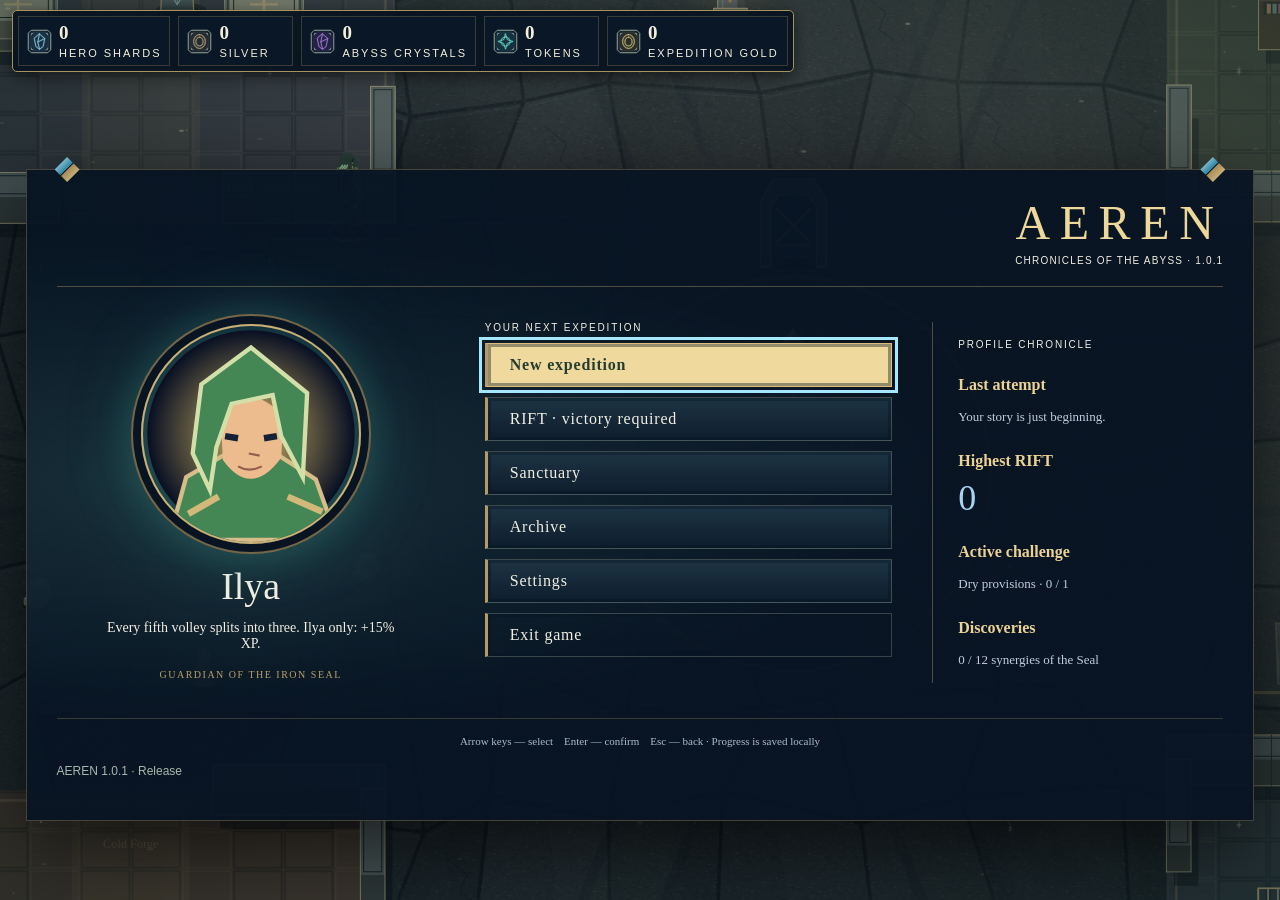
==== commit 7d89f92d: "Update website and Web game to AEREN 1.0.1" ====
--- a/play-index.html
+++ b/play-index.html
@@ -4,7 +4,7 @@
 <meta charset="utf-8">
 <meta name="viewport" content="width=device-width,initial-scale=1">
 <meta name="theme-color" content="#102b2b">
-<title>AEREN · 1.0.0 Release Candidate</title>
+<title>AEREN · 1.0.1 Release</title>
 <link rel="stylesheet" href="play-style.css">
 </head>
 <body>
